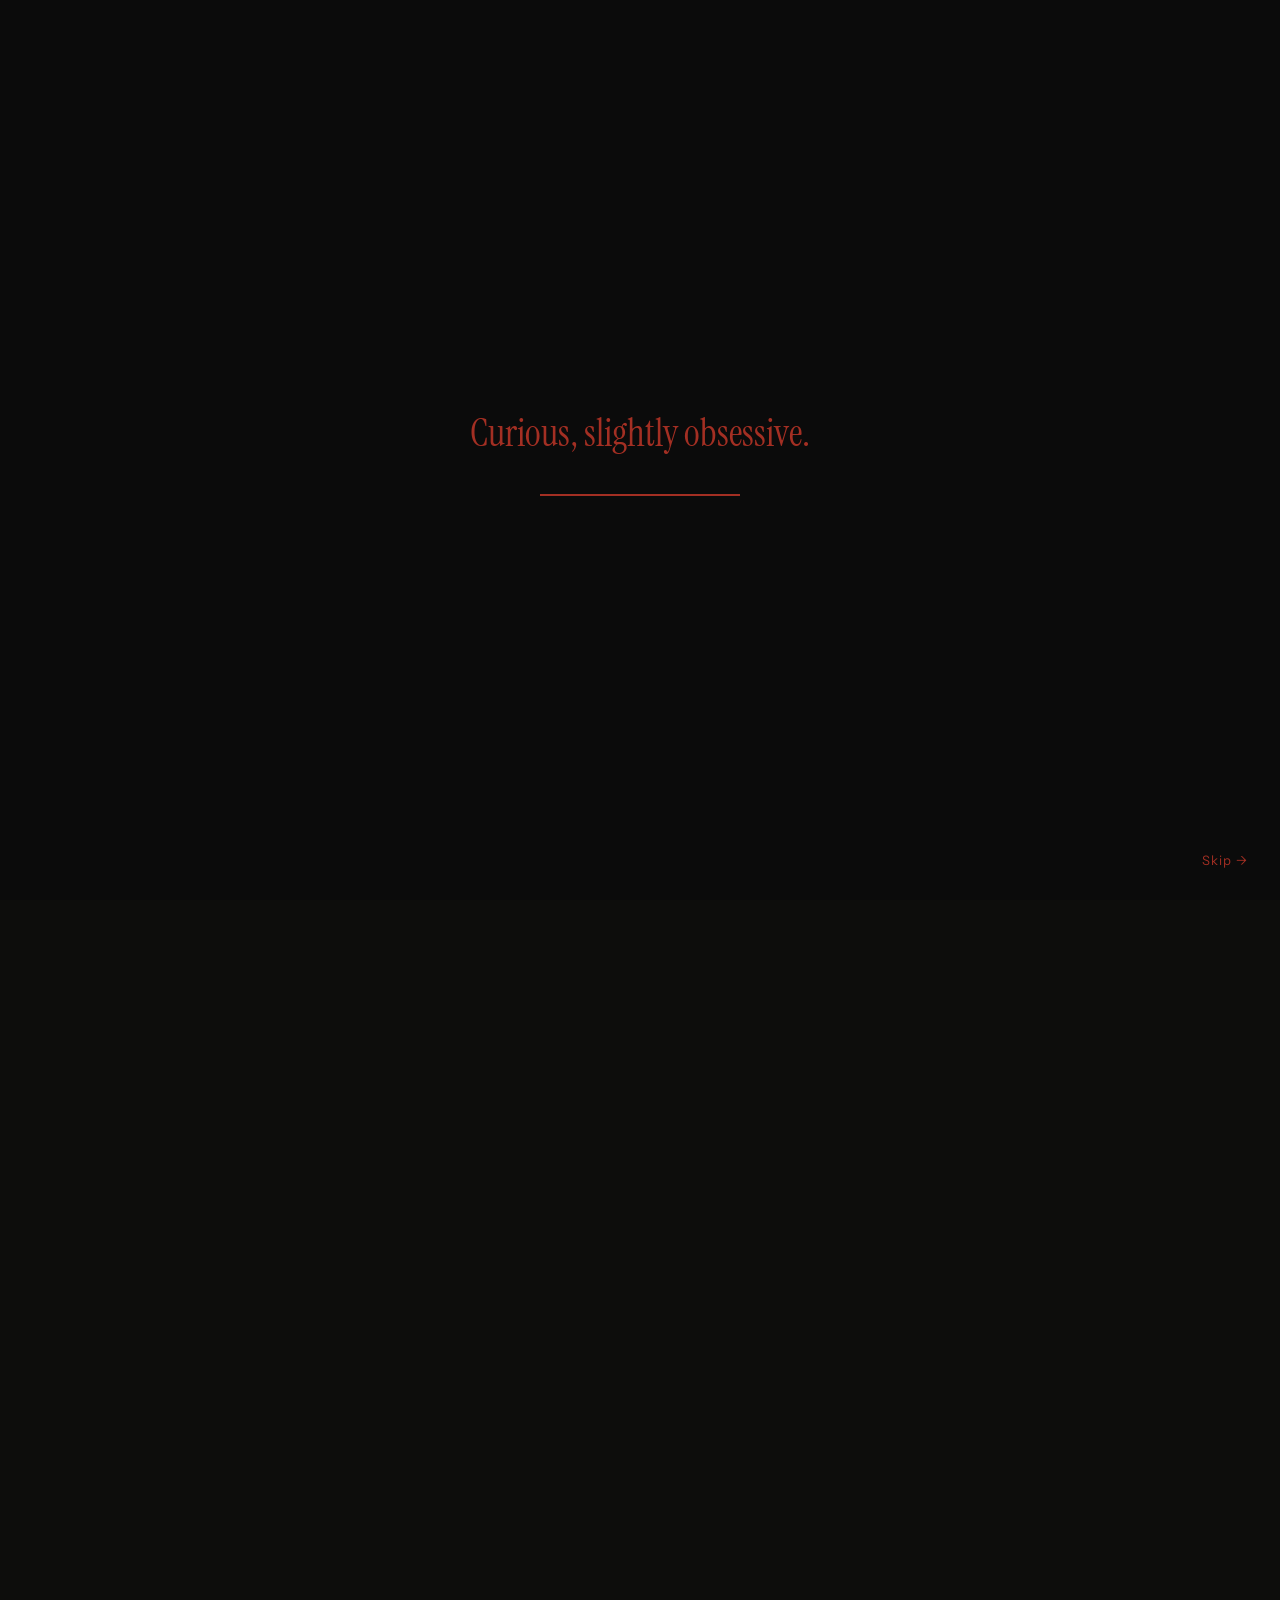
==== index.html @ f5845422 "Redesign AI Experiments list as app-store-style cards Replaces the simple text-row list with elevate" ====
<!DOCTYPE html>
<html lang="en">
<head>
<meta charset="UTF-8" />
<meta name="viewport" content="width=device-width, initial-scale=1" />
<title>Muskan Jain — Product Designer</title>
<meta name="description" content="Independent design and development practice in Bengaluru — hand-coded marketing sites and product interfaces for small, focused teams." />
<link rel="preconnect" href="https://fonts.googleapis.com" />
<link rel="preconnect" href="https://fonts.gstatic.com" crossorigin />
<link href="https://fonts.googleapis.com/css2?family=Instrument+Sans:ital,wght@0,400;0,500;0,600;0,700;1,400&family=Instrument+Serif:ital@0;1&display=swap" rel="stylesheet" />
<link rel="icon" type="image/svg+xml" href="favicon.svg" />
<link rel="stylesheet" href="styles.css" />
</head>
<body>

<!-- ============ INTRO LOADER (first visit only, see script below) ============ -->
<div class="intro-loader" id="introLoader" aria-hidden="true">
  <div class="intro-loader-stripes" id="introStripes"></div>
  <span class="intro-loader-text" role="status">
    <span class="t-think-sizer" aria-hidden="true">Curious, slightly obsessive.</span>
    <span class="t-think-text" id="introText" data-text="Curious, slightly obsessive.">Curious, slightly obsessive.</span>
  </span>
  <div class="intro-progress" aria-hidden="true"><div class="intro-progress-bar"></div></div>
  <button class="intro-skip" id="introSkip" type="button">Skip →</button>
</div>
<script>
  // Runs immediately (before the rest of the page paints) so a repeat visit
  // in the same session never flashes the loader before removing it.
  if (sessionStorage.getItem('introSeen')) {
    document.getElementById('introLoader').remove();
  } else {
    document.documentElement.classList.add('intro-lock-scroll');
  }
</script>

<div class="grain-overlay" aria-hidden="true"></div>

<a class="skip-link" href="#main">Skip to content</a>

<header class="site-header">
  <a class="mark" href="#top">Muskan Jain</a>
  <div class="header-right">
    <a class="cta" href="#footer-contact">Contact</a>
  </div>
</header>

<main id="main">

  <!-- ============ HERO ============ -->
  <section class="hero hero-gradient" id="top">
    <div class="pleat" aria-hidden="true"><canvas></canvas></div>
    <div class="wrap">
      <div class="meta-row hero-fade">Open to full-time roles</div>
      <h1><span class="line2 hero-fade">I'm Muskan Jain</span></h1>
      <p class="hero-fade">Product designer from Bengaluru. I untangle complex workflows and shape the details that make products feel right, from research and IA to polished UI.</p>
      <div class="cta-row hero-fade">
        <a class="hero-cta-primary" href="#voice">See case studies ↓</a>
        <a class="hero-cta-secondary" href="https://drive.google.com/file/d/1b-tqPKzSWMeB06n6GI_zYxItHj281vK_/view?usp=sharing" target="_blank" rel="noopener noreferrer">Resume</a>
      </div>
    </div>
  </section>

  <!-- ============ WORK (full-fold intro to the case studies) ============ -->
  <section id="voice">
    <div class="wrap">
      <div class="section-head reveal">
        <div>
          <p class="index">case studies</p>
        </div>
      </div>

      <div class="case-grid">
        <!-- Real, sourced content (from work/service-dependency-graph.html's
             own meta/impact copy). -->
        <a class="case-card reveal" href="work/service-dependency-graph">
          <div class="case-card-content">
            <p class="case-card-eyebrow">Case Study <span class="case-card-eyebrow-num">01</span></p>
            <div class="case-card-body">
              <p class="case-card-tags">B2B SaaS&nbsp;&nbsp;&middot;&nbsp;&nbsp;Developer Tooling&nbsp;&nbsp;&middot;&nbsp;&nbsp;Solo Design</p>
              <h3 class="case-card-heading">Service Dependency Graph</h3>
              <p class="case-card-field case-card-outcome">
                <span class="case-card-label">Outcome</span>
                Made 100 services readable at a glance.
              </p>
            </div>
            <span class="case-card-cta">Read case study ↗</span>
          </div>
          <div class="case-card-thumb">
            <img src="Images/work-service-dependency-graph.jpg" alt="Service Dependency Graph" loading="lazy" />
          </div>
        </a>

        <a class="case-card case-card--reverse reveal" href="https://www.figma.com/proto/rGLbNXXinLPEt9HXAm7UyF/Case-Study--Website-Redesign?page-id=543%3A2134&node-id=553-1937&viewport=-6467%2C-4051%2C0.47&t=a2ooNnDUj5eQAYbr-1&scaling=min-zoom&content-scaling=fixed&starting-point-node-id=667%3A1054" target="_blank" rel="noopener noreferrer">
          <div class="case-card-content">
            <p class="case-card-eyebrow">Case Study <span class="case-card-eyebrow-num">02</span></p>
            <div class="case-card-body">
              <p class="case-card-tags">Website&nbsp;&nbsp;&middot;&nbsp;&nbsp;UI Design&nbsp;&nbsp;&middot;&nbsp;&nbsp;Prototype</p>
              <h3 class="case-card-heading">Website Redesign</h3>
              <p class="case-card-field case-card-outcome">
                <span class="case-card-label">Outcome</span>
                +150% average time spent — users stayed longer, from 2s to 5s.
              </p>
            </div>
            <span class="case-card-cta">Read case study ↗</span>
          </div>
          <div class="case-card-thumb">
            <img src="Images/work-website-redesign.jpg" alt="Website Redesign" loading="lazy" />
          </div>
        </a>
        </div>
      </div>
    </div>
  </section>

  <!-- ============ AI EXPERIMENTS (was the case-studies grid — the Service
       Dependency Graph case study now lives as a link row in the Voice/
       "work" section above; this one stays empty until there's real AI
       experiment content to fill it with) ============ -->
  <section id="work" class="theme-sheet">
    <div class="wrap">
      <div class="section-head reveal">
        <div>
          <p class="index">AI experiments</p>
          <h2>because good ideas need room to play</h2>
        </div>
      </div>

      <div class="ai-list reveal">
        <a class="ai-card" href="https://www.youareinvited.app/demo" target="_blank" rel="noopener noreferrer">
          <div class="ai-card-media">
            <img src="Images/ai-you-are-invited.jpg" alt="You Are Invited — a personalized wedding invitation" loading="lazy" />
          </div>
          <div class="ai-card-body">
            <h3 class="ai-card-title">You Are Invited</h3>
            <p class="ai-card-tags">Wedding Invite&nbsp;&nbsp;&middot;&nbsp;&nbsp;Visual Design&nbsp;&nbsp;&middot;&nbsp;&nbsp;Illustration</p>
            <p class="ai-card-idea">What if a wedding invite felt like it was made just for you, not picked from a template?</p>
            <span class="ai-card-cta">See the invite ↗</span>
          </div>
        </a>
        <a class="ai-card" href="https://game.muskan.design/" target="_blank" rel="noopener noreferrer">
          <div class="ai-card-media">
            <img src="Images/ai-guess-the-word.jpg" alt="Guess the Word — a design-vocabulary word game" loading="lazy" />
          </div>
          <div class="ai-card-body">
            <h3 class="ai-card-title">Guess the Word</h3>
            <p class="ai-card-tags">Word Game&nbsp;&nbsp;&middot;&nbsp;&nbsp;Brain Teaser&nbsp;&nbsp;&middot;&nbsp;&nbsp;Playful UX</p>
            <p class="ai-card-idea">How well do you really know your design vocabulary?</p>
            <span class="ai-card-cta">Play the game ↗</span>
          </div>
        </a>
      </div>
    </div>
  </section>

  <!-- ============ GRAPHICS / VISUAL WORK GALLERY ============ -->
  <section id="graphics">
    <div class="wrap">
      <div class="section-head reveal">
        <div>
          <p class="index">visual</p>
          <h2>work outside the web.</h2>
        </div>
      </div>

      <!-- Rendered from the takesItems array in the script below. The rail
           auto-advances through every piece; the main frame and caption
           below it stay in sync with whichever one is current. Click the
           main frame or any rail thumbnail to open the fullscreen viewer. -->
      <div class="visual-showcase reveal">
        <div class="visual-main-col">
          <button class="visual-main" id="visualMain" type="button" aria-label="Open fullscreen">
            <img class="visual-main-img" id="visualMainImg" src="" alt="" />
            <span class="visual-fullscreen-icon" aria-hidden="true">
              <svg width="16" height="16" viewBox="0 0 24 24" fill="none" xmlns="http://www.w3.org/2000/svg">
                <path d="M9 3H5a2 2 0 0 0-2 2v4M15 3h4a2 2 0 0 1 2 2v4M21 15v4a2 2 0 0 1-2 2h-4M3 15v4a2 2 0 0 0 2 2h4" stroke="currentColor" stroke-width="1.8" stroke-linecap="round" stroke-linejoin="round" />
              </svg>
            </span>
          </button>
          <div class="visual-caption">
            <span class="visual-caption-title" id="visualCaptionTitle"></span>
            <span class="visual-caption-tag" id="visualCaptionTag"></span>
          </div>
        </div>
        <div class="visual-rail" id="visualRail">
          <div class="visual-rail-track" id="visualRailTrack"></div>
        </div>
      </div>
    </div>
  </section>

  <!-- ============ TESTIMONIALS ============
       One black card at a time, full width of the page's content grid —
       quote + byline on the left (quote icon top-left), accent-outlined
       illustration on the right. Navigated manually via the dots/arrows
       below the frame (see script below). ============ -->
  <section id="testimonials">
    <div class="wrap">
      <div class="section-head reveal">
        <div>
          <p class="index">words</p>
          <h2>from people i've worked with.</h2>
        </div>
      </div>

      <div class="testimonial-carousel reveal">
        <div class="testimonial-slide is-active">
          <div class="testimonial-slide-text">
            <span class="testimonial-quote-icon" aria-hidden="true">&ldquo;</span>
            <p class="testimonial-quote">Muskan is a highly talented and hardworking individual. During the time we worked together in the past, I watched her grow tremendously over the years, both in her design knowledge and her problem-solving abilities.</p>
            <p class="testimonial-quote">She has a strong eye for visual design and approaches every project with thoughtfulness and attention to detail. What stands out most to me is her genuine passion for design and her commitment to pursuing the work she truly loves. She brings curiosity, dedication, and a real sense of ownership to everything she takes on.</p>
            <p class="testimonial-byline"><strong>Pulkit Garg</strong> — Independent Product &amp; Brand Designer</p>
          </div>
          <div class="testimonial-slide-media">
            <span class="testimonial-photo" style="--photo: url('Images/PG.png');" aria-hidden="true"></span>
          </div>
        </div>

        <div class="testimonial-slide">
          <div class="testimonial-slide-text">
            <span class="testimonial-quote-icon" aria-hidden="true">&ldquo;</span>
            <p class="testimonial-quote">Muskan is an exceptional UX/UI Designer who researches deeply and turns complex problems into clear, thoughtful design solutions. I managed her on multiple product initiatives and saw her approach discovery, IA, and high-fidelity design with ownership and attention to detail. She works quickly without compromising quality or clarity and is open to feedback.</p>
            <p class="testimonial-quote">She is a strong collaborator who communicates clearly, considers edge cases, and works closely with product and engineering to deliver thoughtful, reliable solutions.</p>
            <p class="testimonial-byline"><strong>Rishik Jha</strong> — Senior UX Designer, Happiest Minds</p>
          </div>
          <div class="testimonial-slide-media">
            <span class="testimonial-photo" style="--photo: url('Images/RJ 1.png');" aria-hidden="true"></span>
          </div>
        </div>

        <div class="testimonial-slide">
          <div class="testimonial-slide-text">
            <span class="testimonial-quote-icon" aria-hidden="true">&ldquo;</span>
            <p class="testimonial-quote">It was a pleasure working with her as part of the PyCon India 2025 Design Work Group. Her commitment and perseverance were truly commendable, and she consistently brought thoughtful ideas and strong attention to detail to her design work.</p>
            <p class="testimonial-quote">She had a meaningful impact on the overall visual experience of the event, and her ownership and dedication helped elevate the quality of the team's work. She was a dependable and valuable contributor throughout the project.</p>
            <p class="testimonial-byline"><strong>Shabnam S</strong> — SDE II, Reflektive</p>
          </div>
          <div class="testimonial-slide-media">
            <span class="testimonial-photo" style="--photo: url('Images/SK.png');" aria-hidden="true"></span>
          </div>
        </div>
      </div>

      <div class="testimonial-controls reveal">
        <button class="testimonial-arrow" type="button" data-dir="-1" aria-label="Previous testimonial">
          <svg width="18" height="18" viewBox="0 0 24 24" fill="none" xmlns="http://www.w3.org/2000/svg">
            <path d="M15 6l-6 6 6 6" stroke="currentColor" stroke-width="1.8" stroke-linecap="round" stroke-linejoin="round" />
          </svg>
        </button>
        <button class="testimonial-arrow" type="button" data-dir="1" aria-label="Next testimonial">
          <svg width="18" height="18" viewBox="0 0 24 24" fill="none" xmlns="http://www.w3.org/2000/svg">
            <path d="M9 6l6 6-6 6" stroke="currentColor" stroke-width="1.8" stroke-linecap="round" stroke-linejoin="round" />
          </svg>
        </button>
      </div>
    </div>
  </section>

  <!-- ============ PROCESS (hidden for now — not needed yet, content kept below) ============
  <section id="process">
    <div class="wrap">
      <div class="section-head reveal">
        <div>
          <p class="index">process</p>
          <h2>how a project runs.</h2>
        </div>
      </div>

      <div class="process-list reveal">
        <div class="process-step">
          <span class="step-num">01</span>
          <div>
            <h3>Brief</h3>
            <p>You tell me what the site has to do and who it's for. If the brief is thin, I'll make a call and tell you what I decided.</p>
          </div>
        </div>
        <div class="process-step">
          <span class="step-num">02</span>
          <div>
            <h3>Direction</h3>
            <p>I build two or three real homepages, not mockups, drawn from your world rather than a style menu.</p>
          </div>
        </div>
        <div class="process-step">
          <span class="step-num">03</span>
          <div>
            <h3>Build</h3>
            <p>I take the one you pick and build out every page by hand, tested at desktop and phone width.</p>
          </div>
        </div>
        <div class="process-step">
          <span class="step-num">04</span>
          <div>
            <h3>Ship</h3>
            <p>It goes live with a real favicon, link preview and analytics, then I run one more pass to catch what the first screen missed.</p>
          </div>
        </div>
      </div>
    </div>
  </section>
  ============ END PROCESS ============ -->

</main>

<!-- ============ GRAPHICS LIGHTBOX (fullscreen viewer for the takes grid) ============ -->
<div class="lightbox" id="lightbox" aria-hidden="true">
  <div class="lightbox-frame">
    <img class="lightbox-img" id="lightboxImg" src="" alt="" />
  </div>
  <div class="lightbox-info">
    <span class="lightbox-title" id="lightboxTitle"></span>
    <span class="lightbox-tag" id="lightboxTag"></span>
  </div>
  <div class="lightbox-controls">
    <span class="lightbox-count" id="lightboxCount"></span>
    <button class="lightbox-btn" id="lightboxPrev" type="button" aria-label="Previous piece">←</button>
    <button class="lightbox-btn" id="lightboxNext" type="button" aria-label="Next piece">→</button>
    <button class="lightbox-close" id="lightboxClose" type="button">Close</button>
  </div>
</div>

<!-- ============ FOOTER (carries contact + quick links) ============ -->
<footer class="site-footer" id="footer-contact">
  <div class="footer-main theme-sheet">
    <div class="wrap">
      <div class="footer-top">
        <!-- Top (widest) button bottom-aligns with the heading; the rest
             stack below it, widest-to-narrowest: LinkedIn, then Resume. -->
        <div class="footer-top-row">
          <p class="footer-heading">let's work together</p>
          <a class="footer-pill footer-pill-email" href="mailto:uxdesigner.muskan@gmail.com">
            <span class="footer-pill-email-label">uxdesigner.muskan@gmail.com</span>
            <span class="footer-pill-arrow" aria-hidden="true">
              <svg width="16" height="16" viewBox="0 0 24 24" fill="none" xmlns="http://www.w3.org/2000/svg">
                <path d="M7 17L17 7M17 7H9M17 7V15" stroke="currentColor" stroke-width="1.8" stroke-linecap="round" stroke-linejoin="round" />
              </svg>
            </span>
          </a>
        </div>
        <div class="footer-pills-rest">
          <a class="footer-pill" href="https://www.linkedin.com/in/muskanjain200/" target="_blank" rel="noopener noreferrer">
            <span>LinkedIn</span>
            <span class="footer-pill-arrow" aria-hidden="true">
              <svg width="16" height="16" viewBox="0 0 24 24" fill="none" xmlns="http://www.w3.org/2000/svg">
                <path d="M7 17L17 7M17 7H9M17 7V15" stroke="currentColor" stroke-width="1.8" stroke-linecap="round" stroke-linejoin="round" />
              </svg>
            </span>
          </a>
          <a class="footer-pill" href="https://drive.google.com/file/d/1b-tqPKzSWMeB06n6GI_zYxItHj281vK_/view?usp=sharing" target="_blank" rel="noopener noreferrer">
            <span>Resume</span>
            <span class="footer-pill-arrow" aria-hidden="true">
              <svg width="16" height="16" viewBox="0 0 24 24" fill="none" xmlns="http://www.w3.org/2000/svg">
                <path d="M7 17L17 7M17 7H9M17 7V15" stroke="currentColor" stroke-width="1.8" stroke-linecap="round" stroke-linejoin="round" />
              </svg>
            </span>
          </a>
        </div>
      </div>
    </div>

    <div class="footer-bottom">
      <span>© 2026 Muskan Jain</span>
      <nav class="footer-links" aria-label="Section quick links">
        <a href="#voice">Case Studies</a>
        <a href="#work">AI Experiment</a>
        <a href="#graphics">Visual Work</a>
        <a href="#testimonials">Testimonials</a>
      </nav>
    </div>
  </div>
</footer>

<script>
  // ---------- Intro loader ----------
  (function () {
    const loader = document.getElementById('introLoader');
    if (!loader) return; // already removed by the early inline script (repeat visit)

    sessionStorage.setItem('introSeen', '1');

    const stripesHost = document.getElementById('introStripes');
    const STRIPE_COUNT = 28;
    const STRIPE_STAGGER_MS = 22;
    const STRIPE_DURATION_MS = 500;
    for (let i = 0; i < STRIPE_COUNT; i++) {
      const s = document.createElement('div');
      s.className = 'intro-stripe';
      s.style.transitionDelay = (i * STRIPE_STAGGER_MS) + 'ms';
      stripesHost.appendChild(s);
    }

    const reduce = window.matchMedia('(prefers-reduced-motion: reduce)').matches;
    let revealed = false;

    // A short synthesized tick (no audio asset needed), played right as
    // a line finishes disappearing.
    let audioCtx;
    function playTick() {
      try {
        audioCtx = audioCtx || new (window.AudioContext || window.webkitAudioContext)();
        const osc = audioCtx.createOscillator();
        const gain = audioCtx.createGain();
        osc.type = 'square';
        osc.frequency.value = 1800;
        gain.gain.setValueAtTime(0.08, audioCtx.currentTime);
        gain.gain.exponentialRampToValueAtTime(0.001, audioCtx.currentTime + 0.05);
        osc.connect(gain).connect(audioCtx.destination);
        osc.start();
        osc.stop(audioCtx.currentTime + 0.05);
      } catch (e) { /* Web Audio unsupported/blocked — fail silently */ }
    }

    // ---- Thinking-state text swap (see t-think CSS) ----
    // "Overthinker" carries its aside as an `aside`/`asideDelay` pair on
    // the same state, rather than as a separate state — the word itself
    // stays put and only the aside fades in, instead of the whole line
    // exiting and a new, longer one sliding back in to replace it.
    const textEl = document.getElementById('introText');
    const progressEl = document.querySelector('.intro-progress');
    const skipEl = document.getElementById('introSkip');
    const SWAP_MS = 150, GAP_MS = 50; // must match --think-swap / --think-gap
    const states = reduce
      ? [
          { text: 'Curious, slightly obsessive.', hold: 1750 },
          { text: 'Overthinker', hold: 1750, aside: '(in a good way).', asideDelay: 300 }
        ]
      : [
          { text: 'Curious, slightly obsessive.', hold: 3500 },
          { text: 'Overthinker', hold: 3500, aside: '(in a good way).', asideDelay: 500 }
        ];

    function swapTo(state) {
      textEl.classList.add('is-exit');
      setTimeout(() => {
        textEl.textContent = state.text;
        // The aside span is created now (not when it reveals) so its
        // reserved layout width is already accounted for in the centered
        // box from the start — appending it later would shift "Overthinker"
        // sideways the instant it's inserted, space-occupying even at
        // opacity:0.
        if (state.aside) {
          const span = document.createElement('span');
          span.className = 'intro-aside';
          span.textContent = ' ' + state.aside;
          textEl.appendChild(span);
        }
        textEl.setAttribute('data-text', state.text);
        textEl.classList.remove('is-exit');
        // no-shimmer freezes the shimmer pseudo so dropping it restarts the
        // animation fresh — otherwise it keeps running as one continuous
        // loop from page load, and a short line can land in a phase where
        // the highlight never sweeps over it at all.
        textEl.classList.add('is-enter-start', 'no-shimmer');
        textEl.offsetWidth; // force reflow so the snapped start position + shimmer freeze both commit
        setTimeout(() => textEl.classList.remove('is-enter-start'), 0);
        if (state.aside) {
          // Hold the shimmer off until the aside actually fades in, then
          // widen data-text to the full phrase and restart the sweep over
          // it — syncing the two means the shimmer never ghosts the aside's
          // glyphs early, and the final line gets one sweep across the
          // whole phrase instead of stopping at the lead word.
          setTimeout(() => {
            const span = textEl.querySelector('.intro-aside');
            if (span) span.classList.add('is-visible');
            textEl.setAttribute('data-text', state.text + ' ' + state.aside);
            textEl.offsetWidth; // force reflow so the shimmer restart commits
            textEl.classList.remove('no-shimmer');
          }, state.asideDelay);
        } else {
          setTimeout(() => textEl.classList.remove('no-shimmer'), 0);
        }
      }, SWAP_MS + GAP_MS);
    }

    const timers = [];
    let t = 0;
    states.forEach((state, i) => {
      if (i > 0) timers.push(setTimeout(() => swapTo(state), t));
      t += state.hold;
      timers.push(setTimeout(playTick, t)); // tick after every line disappears
    });
    const totalMs = t;

    function finish() {
      document.documentElement.classList.remove('intro-lock-scroll');
      loader.remove();
    }

    function reveal() {
      if (revealed) return;
      revealed = true;
      timers.forEach(clearTimeout);
      skipEl.classList.add('is-exit'); // otherwise it lingers over the revealed hero until it pops away on removal
      if (reduce) {
        loader.classList.add('is-fading-out');
        setTimeout(finish, 520);
      } else {
        // Let the final line finish disappearing before the curtains pull up.
        // (Skip can land mid-swap, so clear any pending enter state first.)
        textEl.classList.remove('is-enter-start');
        textEl.classList.add('is-exit');
        progressEl.classList.add('is-exit'); // otherwise it just floats over the hero as the stripes lift
        setTimeout(() => {
          loader.classList.add('is-revealing'); // drop the flash-guard background so the lifting stripes actually uncover the hero
          stripesHost.classList.add('is-lifted');
          setTimeout(finish, (STRIPE_COUNT - 1) * STRIPE_STAGGER_MS + STRIPE_DURATION_MS + 30);
        }, SWAP_MS);
      }
    }

    skipEl.addEventListener('click', reveal);
    setTimeout(reveal, totalMs);
  })();

  // ---------- Scroll-reveal ----------
  const observer = new IntersectionObserver((entries) => {
    entries.forEach((entry) => {
      if (entry.isIntersecting) {
        entry.target.classList.add('is-visible');
        observer.unobserve(entry.target);
      }
    });
  }, { threshold: 0.15 });
  document.querySelectorAll('.reveal').forEach((el) => observer.observe(el));

  // ---------- Header contrast over light sections ----------
  // The header has no background of its own, so its text needs to darken
  // whenever a .theme-sheet (light) section is scrolled in behind it.
  (function () {
    const header = document.querySelector('.site-header');
    const lightSections = document.querySelectorAll('.theme-sheet');
    if (!header || !lightSections.length) return;
    function updateHeaderTheme() {
      const h = header.offsetHeight;
      let onLight = false;
      lightSections.forEach((sec) => {
        const r = sec.getBoundingClientRect();
        if (r.top <= h && r.bottom >= 0) onLight = true;
      });
      header.classList.toggle('on-light', onLight);
      header.classList.toggle('is-scrolled', window.scrollY > 10);
    }
    updateHeaderTheme();
    window.addEventListener('scroll', updateHeaderTheme, { passive: true });
    window.addEventListener('resize', updateHeaderTheme);
  })();

  // ---------- Hero vertical centering reference ----------
  // #top .wrap centers using the fixed header's actual bottom edge as the
  // top reference (not the raw viewport top), so the gap from the header
  // down to the content matches the gap from the content down to the
  // viewport's bottom edge. Measured in JS since header height can shift
  // slightly (font loading, responsive padding) rather than assumed.
  (function () {
    const header = document.querySelector('.site-header');
    if (!header) return;
    function setHeaderHeight() {
      document.documentElement.style.setProperty('--header-h', header.offsetHeight + 'px');
    }
    setHeaderHeight();
    window.addEventListener('resize', setHeaderHeight);
    if (document.fonts && document.fonts.ready) document.fonts.ready.then(setHeaderHeight);
  })();

  // ---------- Testimonials: single-slide carousel, manual navigation only ----------
  (function () {
    const carousel = document.querySelector('.testimonial-carousel');
    const slides = document.querySelectorAll('.testimonial-slide');
    if (!carousel || !slides.length) return;

    // Slides are stacked with position:absolute so they can cross-fade, which
    // means the container's height can't come from content directly — quotes
    // vary a lot in length, so measure each slide's natural height and size
    // the carousel to the tallest one instead of guessing a fixed value.
    function sizeCarousel() {
      let max = 0;
      slides.forEach((s) => {
        s.style.position = 'relative';
        s.style.opacity = '0';
        max = Math.max(max, s.scrollHeight);
        s.style.position = '';
        s.style.opacity = '';
      });
      carousel.style.minHeight = (max + 12) + 'px'; // small buffer for font-metric rounding across browsers
    }
    sizeCarousel();
    window.addEventListener('resize', sizeCarousel);
    // Re-measure once the Instrument Serif/Sans webfonts finish loading — if
    // sizeCarousel() ran before they swapped in, it measured fallback-font
    // metrics, and the real fonts can reflow the quote taller and overflow
    // the box it already fixed a height on.
    if (document.fonts && document.fonts.ready) {
      document.fonts.ready.then(sizeCarousel);
    }

    if (slides.length < 2) return;

    const arrows = document.querySelectorAll('.testimonial-arrow');
    let current = 0;
    let animating = false;

    // Every slide but the active one starts parked off to the right — only
    // its position right before a transition (set in goTo, per direction)
    // actually matters, since it's invisible behind the carousel's
    // overflow:hidden until then.
    slides.forEach((s, i) => { s.style.transform = i === current ? 'translateX(0)' : 'translateX(100%)'; });

    // Push transition: the incoming slide enters from the side it's coming
    // from (right for "next", left for "prev") while the outgoing slide
    // exits the opposite side, instead of cross-fading in place.
    function goTo(index, dir) {
      if (animating || index === current) return;
      animating = true;
      const oldSlide = slides[current];
      const newSlide = slides[index];

      newSlide.style.transition = 'none';
      newSlide.style.transform = `translateX(${dir * 100}%)`;
      newSlide.offsetWidth; // force reflow so the jump above isn't animated
      newSlide.style.transition = '';

      requestAnimationFrame(() => {
        oldSlide.style.transform = `translateX(${-dir * 100}%)`;
        newSlide.style.transform = 'translateX(0)';
      });

      oldSlide.classList.remove('is-active');
      newSlide.classList.add('is-active');
      current = index;
      setTimeout(() => { animating = false; }, 900);
    }

    arrows.forEach((arrow) => {
      const dir = Number(arrow.dataset.dir);
      arrow.addEventListener('click', () => goTo((current + dir + slides.length) % slides.length, dir));
    });
  })();

  // ---------- Graphics: main frame + auto-advancing rail + fullscreen viewer ----------
  (function () {
    const takesItems = [
      { title: 'Watch Me Grow', tag: 'Poster, Day 10 · Build 2.0', file: 'graphics/B1.webp' },
      { title: 'Deconstructed Martini Glass', tag: 'Typography Poster', file: 'graphics/B2.webp' },
      { title: 'Pocket GT Effects Processor', tag: 'Product UI Concept', file: 'graphics/B3.webp' },
      { title: 'Design Is Thinking Made Visual.', tag: 'Conceptual Typography Poster', file: 'graphics/B4.webp' },
      { title: 'DesignOps', tag: 'Landing page concept, UI/UX', file: 'graphics/B5.webp' },
      { title: 'VHS Rewind', tag: 'Retro poster concept', file: 'graphics/B6.webp' },
      { title: 'Volunteer Badge', tag: 'PyCon India 2025, Bengaluru', file: 'graphics/C1.webp' },
      { title: 'Meal Coupons', tag: 'PyCon India 2025, Bengaluru', file: 'graphics/C2.webp' },
      { title: 'Event Backdrop', tag: 'PyCon India 2025, Bengaluru', file: 'graphics/C3.webp' }
    ];

    const mainBtn = document.getElementById('visualMain');
    const mainImg = document.getElementById('visualMainImg');
    const captionTitle = document.getElementById('visualCaptionTitle');
    const captionTag = document.getElementById('visualCaptionTag');
    const rail = document.getElementById('visualRail');
    const track = document.getElementById('visualRailTrack');
    if (!mainBtn || !mainImg || !rail || !track) return;

    const VISIBLE = 4; // thumbnails visible in the rail at once
    const ADVANCE_MS = 2800;
    const STEP_MS = 650; // must match the transition duration below
    const reduceMotion = window.matchMedia('(prefers-reduced-motion: reduce)').matches;

    // Rendered twice back-to-back so advancing past the end can keep
    // scrolling in the same direction — once the track has moved exactly
    // one full set, it snaps back to 0 with no transition, landing on an
    // identical-looking frame so the loop reads as seamless.
    const renderList = takesItems.concat(takesItems);
    track.innerHTML = renderList.map((item, i) => `
      <button class="visual-rail-item" type="button" data-index="${i % takesItems.length}" aria-label="Show ${item.title} — ${item.tag}">
        <img src="${item.file}" alt="" loading="lazy" />
      </button>
    `).join('');
    const railEls = [...track.children];

    let step = 0; // how many thumbnail-heights the track has advanced
    let itemH = 0;

    function layout() {
      const gap = parseFloat(getComputedStyle(track).rowGap) || 0;
      itemH = (rail.clientHeight - gap * (VISIBLE - 1)) / VISIBLE;
      railEls.forEach((el) => { el.style.height = itemH + 'px'; });
      track.style.transition = 'none';
      track.style.transform = `translateY(-${step * (itemH + gap)}px)`;
    }

    function setActive(index) {
      railEls.forEach((el) => el.classList.toggle('is-active', Number(el.dataset.index) === index));
      const item = takesItems[index];
      mainImg.classList.remove('is-visible');
      mainImg.src = item.file;
      mainImg.alt = `${item.title} — ${item.tag}`;
      requestAnimationFrame(() => mainImg.classList.add('is-visible'));
      captionTitle.textContent = item.title;
      captionTag.textContent = item.tag;
    }

    function goTo(nextStep) {
      step = nextStep;
      const gap = parseFloat(getComputedStyle(track).rowGap) || 0;
      track.style.transition = reduceMotion ? 'none' : `transform ${STEP_MS}ms cubic-bezier(.65,0,.35,1)`;
      track.style.transform = `translateY(-${step * (itemH + gap)}px)`;
      setActive(step % takesItems.length);
      if (step >= takesItems.length) {
        setTimeout(() => {
          step -= takesItems.length;
          track.style.transition = 'none';
          track.style.transform = `translateY(-${step * (itemH + gap)}px)`;
        }, STEP_MS);
      }
    }

    let timer = null;
    function startAuto() {
      if (reduceMotion) return;
      stopAuto();
      timer = setInterval(() => goTo(step + 1), ADVANCE_MS);
    }
    function stopAuto() { if (timer) { clearInterval(timer); timer = null; } }

    window.addEventListener('resize', layout);
    layout();
    setActive(0);
    startAuto();
    rail.addEventListener('mouseenter', stopAuto);
    rail.addEventListener('mouseleave', startAuto);

    // ---- fullscreen viewer ----
    const lightbox = document.getElementById('lightbox');
    const lbImg = document.getElementById('lightboxImg');
    const lbTitle = document.getElementById('lightboxTitle');
    const lbTag = document.getElementById('lightboxTag');
    const lbCount = document.getElementById('lightboxCount');
    if (!lightbox || !lbImg) return;

    let current = 0;
    let lastFocused = null;

    function render(index) {
      current = (index + takesItems.length) % takesItems.length;
      const item = takesItems[current];
      lbImg.src = item.file;
      lbImg.alt = `${item.title} — ${item.tag}`;
      lbTitle.textContent = item.title;
      lbTag.textContent = item.tag;
      lbCount.textContent = `${current + 1} / ${takesItems.length}`;
    }

    function openLightbox(index) {
      lastFocused = document.activeElement;
      render(index);
      lightbox.classList.add('is-open');
      lightbox.setAttribute('aria-hidden', 'false');
      document.body.style.overflow = 'hidden';
      document.getElementById('lightboxClose').focus();
    }

    function closeLightbox() {
      lightbox.classList.remove('is-open');
      lightbox.setAttribute('aria-hidden', 'true');
      document.body.style.overflow = '';
      if (lastFocused) lastFocused.focus();
    }

    mainBtn.addEventListener('click', () => openLightbox(step % takesItems.length));
    railEls.forEach((el) => {
      el.addEventListener('click', () => openLightbox(Number(el.dataset.index)));
    });
    document.getElementById('lightboxPrev').addEventListener('click', () => render(current - 1));
    document.getElementById('lightboxNext').addEventListener('click', () => render(current + 1));
    document.getElementById('lightboxClose').addEventListener('click', closeLightbox);
    lightbox.addEventListener('click', (e) => { if (e.target === lightbox) closeLightbox(); });
    document.addEventListener('keydown', (e) => {
      if (!lightbox.classList.contains('is-open')) return;
      if (e.key === 'Escape') closeLightbox();
      if (e.key === 'ArrowLeft') render(current - 1);
      if (e.key === 'ArrowRight') render(current + 1);
    });
  })();

  // ---------- Motion: canvas signatures ----------
  const reduceMotion = window.matchMedia('(prefers-reduced-motion: reduce)').matches;

  // ---------- Hero load-in animation ----------
  // Restrained fade + slide-up, staggered per line; disabled entirely under reduced motion.
  if (!reduceMotion) {
    document.querySelectorAll('#top .hero-fade').forEach((el, i) => {
      setTimeout(() => el.classList.add('is-visible'), i * 130);
    });
  } else {
    document.querySelectorAll('#top .hero-fade').forEach((el) => el.classList.add('is-visible'));
  }

  // ---------- Hero background: pleated reveal ----------
  // Vertical "pleats" in the accent color, laid over a violet/black base
  // gradient. Pleats nearest the cursor lift and slide aside (touch/no-
  // pointer: scroll drives a travelling reveal band instead) — cloth
  // pulled back, not a fade. Fully static under prefers-reduced-motion.
  // (This used to also uncover a hidden wordmark underneath the pleats;
  // the wordmark is no longer painted now that the hero's own heading
  // carries the name, but the sizing math it drove is kept as-is below
  // so the pleat proportions/animation are unchanged.)
  (function () {
    const band = document.querySelector('#top .pleat');
    if (!band) return;
    const cv = band.querySelector('canvas');
    if (!cv || !cv.getContext) return;
    const ctx = cv.getContext('2d');
    // Pointer listeners go on the whole hero, not just .pleat: .pleat is an
    // absolutely-positioned background layer sitting *behind* .wrap (the
    // text), so hovering the headline/paragraph — most of the hero's visual
    // area — would otherwise never reach a listener on .pleat itself (mouse
    // events bubble up the tree, not sideways between siblings).
    const eventHost = document.getElementById('top') || band;

    const reduce = window.matchMedia('(prefers-reduced-motion: reduce)').matches;
    const fine = window.matchMedia('(hover: hover)').matches;
    const WORDMARK = 'design portfolio'; // no longer painted — kept only as the metric string that sizes the pleats (see build())
    const WORDMARK_SIZE = 48; // fixed px size — only shrinks further on very narrow screens

    let N = 34;
    let W = 0, H = 0, dpr = 1, narrow = false;
    const mark = document.createElement('canvas');
    let MW = 0, MH = 0;
    let bx = [], bw = [], lift = null;
    let open = 0, scroll = 0, phase = 0, cursorX = -1;
    let visible = false, running = false, raf = 0;
    let baseGradient = null;

    // Base layer behind the pleats — rebuilt only on resize (createLinearGradient
    // is cheap but pointless to redo every animation frame since W/H are static
    // between builds).
    const GRADIENT_STOPS = [
      [0.00, '#53438B'], [0.17, '#0D0D0C'], [0.33, '#392B60'], [0.50, '#0D0D0C'],
      [0.67, '#231437'], [0.83, '#0D0D0C'], [1.00, '#0D0D0C']
    ];

    function build() {
      dpr = Math.min(window.devicePixelRatio || 1, 2);
      const w = band.clientWidth, h = band.clientHeight;
      if (!w || !h) return;
      W = w; H = h;
      narrow = W <= 820;
      N = Math.max(8, Math.min(40, Math.round(W / 42)));
      cv.width = Math.round(W * dpr); cv.height = Math.round(H * dpr);
      cv.style.width = W + 'px'; cv.style.height = H + 'px';
      ctx.setTransform(dpr, 0, 0, dpr, 0, 0);
      lift = new Float32Array(N);

      baseGradient = ctx.createLinearGradient(0, 0, 0, H);
      GRADIENT_STOPS.forEach(([pos, color]) => baseGradient.addColorStop(pos, color));

      bx = []; bw = [];
      const raw = []; let sum = 0, i;
      for (i = 0; i < N; i++) {
        const v = 0.68 + 0.62 * Math.abs(Math.sin(i * 1.73 + 0.4));
        raw.push(v); sum += v;
      }
      let x = 0;
      for (i = 0; i < N; i++) {
        const wPleat = raw[i] / sum * W;
        bx.push(x); bw.push(wPleat); x += wPleat;
      }

      // Fixed size across all screens; only shrinks further if the phrase
      // would clip a very narrow viewport at full spread.
      let size = WORDMARK_SIZE;
      let m = mark.getContext('2d');
      m.font = '600 ' + size + 'px "Instrument Sans", system-ui, sans-serif';
      const maxTextWidth = narrow ? W * 0.90 : W * 0.94;
      const rawWidth = m.measureText(WORDMARK).width;
      if (rawWidth > maxTextWidth) {
        size *= maxTextWidth / rawWidth;
        m.font = '600 ' + size + 'px "Instrument Sans", system-ui, sans-serif';
      }
      // The wordmark itself is no longer painted (the hero's own heading
      // now carries the name — see WORDMARK comment above), but MW/MH stay
      // sized from its metrics so the pleat spacing/proportions below are
      // unchanged and the mark-less draw() below still has a non-zero MW
      // to work with.
      MW = Math.ceil(m.measureText(WORDMARK).width) + 8;
      MH = Math.ceil(size * 1.24);
      mark.width = Math.round(MW * dpr); mark.height = Math.round(MH * dpr);
    }

    function draw() {
      ctx.fillStyle = baseGradient || '#0D0D0C';
      ctx.fillRect(0, 0, W, H);
      if (!MW) return;

      const spread = 0.40 + 0.60 * open;
      const sw = MW / N, dw = sw * spread, totalW = dw * N;
      const x0 = narrow ? (W - totalW) / 2 : W * 0.985 - totalW;
      // Lowered vs. the 0.60 reference value: our stacked hero copy (eyebrow +
      // two-line headline + paragraph + meta row) runs taller than the source
      // site's, so the reveal needs to sit further down to stay clear of it.
      const y0 = narrow ? H * 0.90 - MH / 2 : H * 0.82 - MH / 2;
      let i;

      for (i = 0; i < N; i++) {
        const dx = x0 + i * dw;
        ctx.save();
        ctx.beginPath(); ctx.rect(dx, 0, Math.ceil(dw) + 1, H); ctx.clip();
        ctx.drawImage(mark, Math.round(i * sw * dpr), 0,
          Math.round(sw * dpr), mark.height, dx, y0, dw + 1, MH);
        ctx.restore();
      }

      for (i = 0; i < N; i++) {
        const facing = 0.5 + 0.5 * Math.sin(i * 0.8 + phase);
        const l = lift[i];
        const a = 0.97 - 0.92 * l;
        if (a <= 0.012) continue;
        const slide = l * bw[i] * 0.62;
        const px = bx[i] + slide, pwid = bw[i] - slide + 1;
        if (pwid <= 0) continue;
        const s1 = 0.50 + 0.58 * facing, s2 = s1 * 1.16, s3 = s1 * 0.86;
        const g = ctx.createLinearGradient(px, 0, px + pwid, 0);
        g.addColorStop(0, 'rgba(' + (196 * s1 | 0) + ',' + (62 * s1 | 0) + ',' + (38 * s1 | 0) + ',' + a.toFixed(3) + ')');
        g.addColorStop(0.62, 'rgba(' + (196 * s2 | 0) + ',' + (62 * s2 | 0) + ',' + (38 * s2 | 0) + ',' + a.toFixed(3) + ')');
        g.addColorStop(1, 'rgba(' + (196 * s3 | 0) + ',' + (62 * s3 | 0) + ',' + (38 * s3 | 0) + ',' + a.toFixed(3) + ')');
        ctx.fillStyle = g;
        ctx.fillRect(px, 0, pwid, H);
        ctx.fillStyle = 'rgba(13,13,12,' + (0.26 * (1 - l)).toFixed(3) + ')';
        ctx.fillRect(px, 0, 1, H);
      }
    }

    function loop() {
      if (!visible || !lift) { running = false; return; }
      open += (scroll - open) * 0.07;
      phase += 0.005 + 0.010 * open;

      const sweepX = fine ? cursorX : (scroll * 1.25 - 0.12);
      const base = fine ? scroll * 0.34 : 0;

      for (let i = 0; i < N; i++) {
        const c = (bx[i] + bw[i] / 2) / W;
        let want = base;
        if (sweepX >= 0) {
          const d = Math.abs(c - sweepX);
          want = Math.min(1, want + Math.max(0, 0.98 - d * (fine ? 4.6 : 3.1)));
        }
        lift[i] += (want - lift[i]) * (want > lift[i] ? 0.16 : 0.045);
      }
      draw();
      raf = requestAnimationFrame(loop);
    }
    function kick() {
      if (!running && visible) { running = true; raf = requestAnimationFrame(loop); }
    }

    function onScroll() {
      const b = band.getBoundingClientRect();
      if (!b.height) return;
      scroll = Math.max(0, Math.min(1, (-b.top) / (b.height * 0.72)));
      kick();
    }

    eventHost.addEventListener('pointermove', (e) => {
      if (reduce || !fine) return;
      const b = band.getBoundingClientRect();
      cursorX = (e.clientX - b.left) / b.width;
      kick();
    }, { passive: true });
    eventHost.addEventListener('pointerleave', () => { cursorX = -1; });

    build();

    function setStatic() {
      if (!lift) return;
      open = 0.8; phase = 0.5;
      for (let q = 0; q < N; q++) lift[q] = 0.66;
      draw();
    }

    if (reduce) {
      setStatic();
    } else {
      draw();
      window.addEventListener('scroll', onScroll, { passive: true });
      if ('IntersectionObserver' in window) {
        new IntersectionObserver((es) => {
          es.forEach((e) => {
            visible = e.isIntersecting;
            if (!visible) { cancelAnimationFrame(raf); running = false; }
            else {
              if (!lift) { build(); draw(); }
              kick();
            }
          });
        }, { threshold: 0 }).observe(band);
      } else { visible = true; }
      onScroll();
    }

    window.addEventListener('resize', () => {
      build();
      if (reduce) { setStatic(); } else { draw(); kick(); }
    }, { passive: true });

    if (document.fonts && document.fonts.ready) {
      document.fonts.ready.then(() => {
        build();
        if (reduce) { setStatic(); } else { draw(); kick(); }
      });
    }
  })();

  function initPoolCanvas(canvas) {
    const ctx = canvas.getContext('2d');
    const host = canvas.parentElement;
    let w, h, dpr = Math.min(window.devicePixelRatio || 1, 2);
    let mouse = { x: -9999, y: -9999 };

    function resize() {
      w = canvas.clientWidth; h = canvas.clientHeight;
      canvas.width = w * dpr; canvas.height = h * dpr;
      ctx.setTransform(dpr, 0, 0, dpr, 0, 0);
    }
    resize();
    window.addEventListener('resize', resize);
    host.addEventListener('mousemove', (e) => {
      const rect = canvas.getBoundingClientRect();
      // The canvas only covers a slice of the host (near the bottom nav),
      // but the listener is on the whole host — so hovering the heading/
      // buttons above it would otherwise still move the dots. Only track
      // the cursor while it's actually over the canvas's own area.
      if (e.clientY < rect.top || e.clientY > rect.bottom) {
        mouse.x = -9999; mouse.y = -9999;
        return;
      }
      mouse.x = e.clientX - rect.left; mouse.y = e.clientY - rect.top;
    });
    host.addEventListener('mouseleave', () => { mouse.x = -9999; mouse.y = -9999; });

    const gap = 22;
    let t = 0;
    function draw() {
      ctx.clearRect(0, 0, w, h);
      for (let y = gap / 2; y < h; y += gap) {
        for (let x = gap / 2; x < w; x += gap) {
          const dx = x - mouse.x, dy = y - mouse.y;
          const dist = Math.sqrt(dx * dx + dy * dy);
          const influence = Math.max(0, 1 - dist / 220);
          const r = 1.2 + influence * 3.2 + Math.sin(t + x * 0.02 + y * 0.02) * 0.3;
          ctx.beginPath();
          ctx.fillStyle = `rgba(217,86,60,${0.15 + influence * 0.5})`;
          ctx.arc(x, y, r, 0, Math.PI * 2);
          ctx.fill();
        }
      }
      if (!reduceMotion) { t += 0.02; requestAnimationFrame(draw); }
    }
    draw();
  }

  document.querySelectorAll('.pool-canvas').forEach(initPoolCanvas);

  // ---------- Footer email pill: copy address instead of opening mail client ----------
  (function () {
    const pill = document.querySelector('.footer-pill-email');
    const label = document.querySelector('.footer-pill-email-label');
    if (!pill || !label || !navigator.clipboard) return; // no Clipboard API: leave the plain mailto: link working
    const email = label.textContent;
    let revertTimer = null;
    pill.addEventListener('click', (e) => {
      e.preventDefault();
      navigator.clipboard.writeText(email).then(() => {
        clearTimeout(revertTimer);
        label.textContent = 'Copied!';
        revertTimer = setTimeout(() => { label.textContent = email; }, 1600);
      });
    });
  })();

  // ---------- Footer: keep LinkedIn/Resume equidistant from the email pill ----------
  // .footer-pills-rest's margin-top is measured from .footer-top-row's own
  // bottom edge, but that row is as tall as the heading (which is centered
  // against — and usually taller than — the email pill), so the gap from
  // the row's edge overshoots the gap from the email pill's actual bottom
  // edge by however much the heading overhangs it. Measured and corrected
  // here instead of guessed in CSS, since that overhang depends on the
  // heading's responsive font-size and whether it wraps.
  (function () {
    const emailEl = document.querySelector('#footer-contact .footer-pill-email');
    const topRow = document.querySelector('#footer-contact .footer-top-row');
    const pillsRest = document.querySelector('#footer-contact .footer-pills-rest');
    if (!emailEl || !topRow || !pillsRest) return;
    const TARGET_GAP = 16; // matches .footer-pills-rest's own gap: 1rem, so all three pills land equidistant
    function align() {
      const overhang = topRow.getBoundingClientRect().bottom - emailEl.getBoundingClientRect().bottom;
      pillsRest.style.marginTop = (TARGET_GAP - overhang) + 'px';
    }
    align();
    window.addEventListener('resize', align);
    if (document.fonts && document.fonts.ready) document.fonts.ready.then(align);
  })();

</script>

</body>
</html>
---- styles.css ----
/* ==========================================================================
   PORTFOLIO — VISUAL SYSTEM
   Dark-first editorial: near-black base, one cream interlude section,
   a single rust/redline accent. Huge thin display sans for the hero,
   an italic-leaning serif for section heads and quotes, mono for labels.
   Section themes alternate (dark → cream → dark) and motion runs on a
   shared custom easing curve, matching the reference's rhythm.
   ========================================================================== */

:root {
  /* base theme = dark */
  --paper: #0D0D0C;
  --paper-dim: #171613;
  --ink: #EAE8E1;
  --ink-soft: #C9C7BE;
  --muted: #8A877E;
  --line: rgba(234, 232, 225, 0.16);

  /* cream interlude, applied per-section via .theme-sheet */
  --sheet: #EAE8E1;
  --sheet-dim: #DEDCD3;
  --ink-on-sheet: #171613;
  --ink-soft-on-sheet: #4A4841;
  --muted-on-sheet: #8A877E;
  --line-on-sheet: rgba(13, 13, 12, 0.14);

  --accent: #C33F27;
  --accent-soft: #D9563C;
  /* Lighter still — #C33F27 on #0D0D0C is only ~3.8:1, under the 4.5:1 text
     minimum; used where accent sits directly on the black testimonial
     cards as a thin border/line-art stroke and needs to read clearly. */
  --accent-lighter: #E3806D;

  --font-display: "Instrument Sans", "Helvetica Neue", Arial, sans-serif;
  --font-serif: "Instrument Serif", "Iowan Old Style", Georgia, serif;
  --font-label: "Instrument Sans", "Helvetica Neue", Arial, sans-serif;

  --gutter: clamp(1.25rem, 4vw, 3rem);
  --section-gap: clamp(3.5rem, 9vw, 8rem);
  --ease: cubic-bezier(0.2, 0.7, 0.2, 1);
}

.theme-sheet {
  --paper: var(--sheet);
  --paper-dim: var(--sheet-dim);
  --ink: var(--ink-on-sheet);
  --ink-soft: var(--ink-soft-on-sheet);
  --muted: var(--muted-on-sheet);
  --line: var(--line-on-sheet);
}

* { box-sizing: border-box; }
/* scrollbar-gutter keeps the scrollbar's width reserved at all times —
   without it, the intro loader's overflow:hidden (below) removes the
   scrollbar entirely while it's up, and the page content shifts
   sideways the instant it's released and the scrollbar reappears. */
html { scroll-behavior: smooth; scroll-padding-top: 4.5rem; scrollbar-gutter: stable; }

@media (prefers-reduced-motion: reduce) {
  html { scroll-behavior: auto; }
  *, *::before, *::after {
    animation-duration: 0.001ms !important;
    animation-iteration-count: 1 !important;
    transition-duration: 0.001ms !important;
    scroll-behavior: auto !important;
  }
  .grain-overlay { display: none; }
}

body {
  margin: 0;
  background: var(--paper);
  color: var(--ink);
  font-family: var(--font-display);
  font-size: 16px;
  line-height: 1.5;
  -webkit-font-smoothing: antialiased;
  transition: background 0.4s var(--ease);
}

img { max-width: 100%; display: block; }
a { color: inherit; text-decoration: none; }

a:focus-visible, button:focus-visible, input:focus-visible, textarea:focus-visible {
  outline: 2px solid var(--accent);
  outline-offset: 3px;
}

.skip-link {
  position: absolute; left: -999px; top: 0;
  background: var(--accent); color: #FAF4EF;
  padding: 0.75rem 1.25rem; z-index: 100;
}
.skip-link:focus { left: var(--gutter); top: var(--gutter); }

/* ---------- Intro loader ---------- */
html.intro-lock-scroll, html.intro-lock-scroll body { overflow: hidden; height: 100%; }

.intro-loader {
  position: fixed; inset: 0; z-index: 200;
  background: #0B0B0B; /* only a flash-guard before JS populates the stripes below — cleared via .is-revealing the moment they start lifting, otherwise this opaque layer would mask the reveal no matter where the stripes are */
  display: flex; flex-direction: column; align-items: center; justify-content: center;
  gap: 32px;
}
.intro-loader.is-fading-out { opacity: 0; transition: opacity 0.5s ease; }
.intro-loader.is-revealing { background: none; }

.intro-loader-stripes { position: absolute; inset: 0; display: flex; }
.intro-stripe {
  flex: 1 1 0; height: 100%;
  background: #0B0B0B;
  /* Bleeds 1px into the next stripe so any sub-pixel rounding gap between
     28 flex items (more visible on narrow/responsive widths, and engine-
     dependent) can never show the hero through a seam. */
  box-shadow: 1px 0 0 0 #0B0B0B;
  transform: translateY(0);
  transition: transform 0.5s cubic-bezier(0.7, 0, 0.2, 1);
}
.intro-loader-stripes.is-lifted .intro-stripe { transform: translateY(-100%); }

/* ---- "Thinking state" shimmer/swap text (t-think) ----
   JS swaps the visible line by: add .is-exit (fades/blurs the outgoing
   text up and out) -> after --think-swap + --think-gap, update the text
   and swap in .is-enter-start (snaps it, transition-less, to the
   below/blurred/invisible starting position) -> force reflow -> drop
   .is-enter-start (transitions it up to resting state). The hidden
   sizer (longest state) sets a fixed box width so centering never
   jitters as the line changes. */
.intro-loader-text {
  position: relative; z-index: 1;
  display: inline-block;
  text-align: center;
  padding: 0 24px;
  max-width: 90vw;
  font-family: var(--font-serif); font-weight: 400;
  --think-swap: 150ms;
  --think-gap: 50ms;
  --think-distance: 8px;
  --think-blur: 2px;
  --think-shimmer: 2000ms;
  --think-base: #A32F23;
  --think-highlight: var(--ink);
  --think-ease: ease-in-out;
}
.intro-loader-text .t-think-sizer { display: block; visibility: hidden; white-space: nowrap; font-size: 38px; }
.intro-loader-text .t-think-text {
  position: absolute; top: 0; left: 0; right: 0;
  display: block;
  color: var(--think-base);
  white-space: nowrap;
  font-size: 38px;
  transform: translateY(0);
  filter: blur(0);
  opacity: 1;
  transition:
    transform var(--think-swap) var(--think-ease),
    filter var(--think-swap) var(--think-ease),
    opacity var(--think-swap) var(--think-ease);
  will-change: transform, filter, opacity;
}
/* Shimmer sweeps the glyphs only (background-clip: text). */
.intro-loader-text .t-think-text::before {
  content: attr(data-text);
  position: absolute; inset: 0;
  pointer-events: none;
  background-image: linear-gradient(90deg,
    transparent 0%, transparent 40%,
    var(--think-highlight) 50%,
    transparent 60%, transparent 100%);
  background-size: 400% 100%;
  background-repeat: no-repeat;
  -webkit-background-clip: text;
  background-clip: text;
  color: transparent;
  -webkit-text-fill-color: transparent;
  animation: t-think-shimmer var(--think-shimmer) linear infinite;
}
@keyframes t-think-shimmer {
  0%   { background-position: 100% 0; }
  100% { background-position: 0% 0; }
}
/* The shimmer runs as one continuous loop from page load rather than
   per-line, so whichever phase it happens to be at when a short line
   (like "Overthinker") enters, it may never pass over the glyphs at all
   in that line's short hold. JS restarts it fresh on every line swap by
   toggling this class through a forced reflow, so every line gets a
   guaranteed, consistent sweep. opacity:0 (not just animation:none) is
   needed because animation:none freezes the gradient at its *last*
   background-position rather than hiding it — without this a static
   highlight band can sit visibly on the glyphs for the whole frozen
   stretch instead of just disappearing. */
.intro-loader-text .t-think-text.no-shimmer::before { animation: none; opacity: 0; }
.intro-loader-text .t-think-text.is-exit {
  transform: translateY(calc(var(--think-distance) * -1));
  filter: blur(var(--think-blur));
  opacity: 0;
}
/* Kill the shimmer the instant a line exits — otherwise its highlight
   sweep (independent, unsynced 2s loop) can be mid-pass over the glyphs
   right as the text fades, flashing white instead of cleanly fading red. */
.intro-loader-text .t-think-text.is-exit::before { opacity: 0; }
.intro-loader-text .t-think-text.is-enter-start {
  transition: none;
  transform: translateY(var(--think-distance));
  filter: blur(var(--think-blur));
  opacity: 0;
}
/* The aside fades in on its own — the word it follows never exits/re-enters. */
.intro-loader-text .intro-aside {
  opacity: 0;
  transition: opacity 0.3s ease;
}
.intro-loader-text .intro-aside.is-visible { opacity: 1; }

.intro-progress {
  position: relative; z-index: 1;
  opacity: 1;
  transition: opacity 0.3s ease;
  width: 200px; height: 2px;
  background: rgba(163, 47, 35, 0.25);
  overflow: hidden;
}
.intro-progress.is-exit { opacity: 0; }
.intro-progress-bar {
  width: 0%; height: 100%;
  background: #A32F23;
  animation: introProgressFill 7s linear forwards; /* must match the sum of the non-reduced states' hold times in index.html */
}
@keyframes introProgressFill {
  from { width: 0%; }
  to { width: 100%; }
}

.intro-skip {
  position: absolute; right: 24px; bottom: 24px; z-index: 2;
  background: none; border: none; cursor: pointer;
  color: #A32F23;
  font-family: var(--font-label); font-size: 13px; letter-spacing: 1px;
  padding: 0.5rem;
  transition: opacity 0.2s ease;
}
.intro-skip:hover { opacity: 0.7; }
.intro-skip.is-exit { opacity: 0; pointer-events: none; }

@media (max-width: 640px) {
  .intro-loader-text .t-think-sizer, .intro-loader-text .t-think-text { font-size: 24px; }
}

/* Reduced motion: swaps become instant (no slide/blur/shimmer), lines
   still cycle but across a compressed ~4s window (timed from JS), then
   the whole loader fades out as one piece instead of the stripe lift. */
@media (prefers-reduced-motion: reduce) {
  .intro-loader-text .t-think-text { transition: none !important; transform: none !important; filter: none !important; }
  .intro-loader-text .t-think-text::before { display: none !important; }
  .intro-progress-bar { animation-duration: 3.5s; }
  .intro-stripe { transition: none; }
  .site-header .mark { transition: color 0.25s var(--ease) !important; transform: none !important; }
}

/* ---------- Grain overlay ---------- */
.grain-overlay {
  position: fixed; inset: 0; z-index: 60; pointer-events: none;
  opacity: 0.05; mix-blend-mode: overlay;
  background-image: url("data:image/svg+xml;utf8,<svg xmlns='http://www.w3.org/2000/svg' width='140' height='140'><filter id='n'><feTurbulence type='fractalNoise' baseFrequency='0.85' numOctaves='2' stitchTiles='stitch'/></filter><rect width='100%25' height='100%25' filter='url(%23n)'/></svg>");
  background-size: 180px 180px;
  animation: grain-shift 9s steps(8) infinite;
}
@keyframes grain-shift {
  0%, 100% { transform: translate(0, 0); }
  10% { transform: translate(-2%, -3%); }
  20% { transform: translate(3%, 2%); }
  30% { transform: translate(-4%, 1%); }
  40% { transform: translate(2%, -2%); }
  50% { transform: translate(-1%, 3%); }
  60% { transform: translate(4%, -1%); }
  70% { transform: translate(-3%, -2%); }
  80% { transform: translate(1%, 2%); }
  90% { transform: translate(-2%, 1%); }
}

.wrap {
  max-width: 1400px;
  margin: 0 auto;
  padding-left: var(--gutter);
  padding-right: var(--gutter);
}

/* ---------- Header ----------
   No background/blur/border of its own — it reads as part of whatever
   section sits behind it (the hero, on load) rather than a distinct bar. */
.site-header {
  position: fixed; top: 0; left: 0; right: 0; z-index: 30;
  display: flex; align-items: center; justify-content: space-between;
  padding: 1.1rem var(--gutter);
  background: transparent;
  transition: background 0.3s var(--ease), backdrop-filter 0.3s var(--ease), border-color 0.3s var(--ease);
  border-bottom: 1px solid transparent;
}
.site-header.is-scrolled {
  background: rgba(13, 13, 12, 0.6);
  backdrop-filter: blur(10px);
  -webkit-backdrop-filter: blur(10px);
  border-bottom-color: var(--line);
}
.site-header.is-scrolled.on-light {
  background: rgba(234, 232, 225, 0.72);
  border-bottom-color: var(--line-on-sheet);
}
.site-header .mark {
  display: inline-flex; align-items: center;
  font-family: var(--font-display);
  font-weight: 700;
  font-size: 1.05rem;
  letter-spacing: -0.01em;
  color: #EAE8E1;
  opacity: 0;
  transform: translateY(-10px);
  transition: color 0.25s var(--ease), opacity 0.6s ease, transform 0.6s ease;
}
/* Hidden at the top of the page (hero already carries the name) — only
   fades/slides in once .is-scrolled is toggled on (see the scrollY > 10
   check in updateHeaderTheme). */
.site-header.is-scrolled .mark {
  opacity: 1;
  transform: none;
}
.header-right { display: flex; align-items: center; gap: 1.75rem; }
.site-header .cta {
  font-family: var(--font-label);
  font-size: 0.78rem;
  text-transform: uppercase;
  letter-spacing: 0.08em;
  color: #EAE8E1;
  border-bottom: 1px solid #EAE8E1;
  padding-bottom: 2px;
  transition: color 0.25s var(--ease), border-color 0.25s var(--ease);
}
.site-header .cta:hover { color: var(--accent-soft); border-color: var(--accent-soft); }

/* Still no background — only the text darkens when a light (.theme-sheet)
   section is scrolled behind the header, so it stays legible there too. */
.site-header.on-light .mark { color: #171613; }
.site-header.on-light .cta { color: #171613; border-bottom-color: #171613; }
.site-header.on-light .cta:hover { color: var(--accent); border-bottom-color: var(--accent); }

@media (max-width: 640px) {
  .site-header { padding: 0.85rem 1rem; }
  .site-header .mark { font-size: 0.95rem; white-space: nowrap; }
  .header-right { gap: 1rem; }
}

/* ---------- Hero ---------- */
.hero {
  position: relative;
  overflow: hidden;
  padding: clamp(3.5rem, 12vw, 9rem) var(--gutter) clamp(2.5rem, 6vw, 5rem);
}
/* No seam into whatever section follows the hero directly — both are the
   same near-black tone, so the hairline that normally separates adjacent
   sections would just read as a stray line rather than a real boundary. */
.hero + section { border-top: none; }
#graphics + #testimonials { border-top: none; }
/* Space between these two sections set to a fixed value on each side,
   rather than scaling with --section-gap. */
#graphics { padding-bottom: 108px; }
#testimonials { padding-top: 108px; }
.hero::after {
  content: "";
  position: absolute; inset: 0;
  background: linear-gradient(180deg, rgba(13,13,12,0.15) 0%, rgba(13,13,12,0.55) 100%);
  z-index: 1;
  pointer-events: none;
}
.hero .wrap { position: relative; z-index: 2; }
.hero .eyebrow {
  font-family: var(--font-label);
  font-size: 0.78rem;
  text-transform: uppercase;
  letter-spacing: 0.12em;
  color: #B9B6AC;
  margin-bottom: 1.5rem;
}
.hero h1 {
  font-family: var(--font-display);
  font-weight: 400;
  font-size: clamp(2.75rem, 10vw, 8.5rem);
  line-height: 0.94;
  letter-spacing: -0.02em;
  margin: 0 0 1.75rem;
  max-width: 20ch;
  color: #EAE8E1;
}
.hero h1 span { display: block; font-weight: 400; font-style: normal; color: rgba(234, 232, 225, 0.5); }
.hero p {
  font-size: clamp(1.05rem, 2vw, 1.3rem);
  color: #C9C7BE;
  max-width: 44ch;
  margin: 0 0 2rem;
}
.hero .meta-row {
  display: flex; gap: 2.5rem; flex-wrap: wrap;
  font-family: var(--font-label);
  font-size: 0.78rem; color: #C9C7BE; /* was #8A877E — too dark/muddy against the red pleat background */
  text-transform: uppercase; letter-spacing: 0.06em;
}

/* ---------- Homepage hero override ----------
   Background recreates drowningdot.com's hero exactly: a hidden wordmark on
   an offscreen canvas, covered by vertical accent-colored "pleats" that lift
   and slide aside near the cursor (scroll-driven sweep on touch), revealing
   the wordmark underneath — see the pleat IIFE in index.html. Fixed height
   covers the first fold on every screen size. Type treatment (lowercase,
   bold/italic contrast) kept from the prior pass; only colors flip back
   to light-on-dark so text reads over the dark canvas. */
#top.hero {
  min-height: 90vh; /* was 100vh — flex-centered content left a lot of empty
    space above/below at full viewport height; this section has no literal
    top/bottom padding (see the padding:0 note below), so shrinking the
    min-height is what reduces that space */
  min-height: 90dvh;
  padding: 0; /* horizontal gutter now comes only from .wrap, matching every
    other section — the base .hero rule's padding (which also added a
    second gutter here) is fully overridden, not just its vertical part */
  display: flex;
  flex-direction: column;
  justify-content: center; /* equal space above/below, measured from the two
    true ends — the fixed header's bottom edge and the viewport's bottom
    edge — not the raw viewport top (see .hero .wrap margin-top below and
    the header-height measurement script). */
}
#top.hero::after { content: none; }
#top .wrap {
  margin-top: var(--header-h, 64px); /* balances the gap: header-bottom-to-content == content-to-viewport-bottom */
  transform: translateY(-48px); /* nudged up only — a leftward shift here used to push the content past the shared grid's left edge */
  /* #top.hero is a flex container (for vertical centering), and a flex
     item with auto margins on the cross axis shrinks to its content size
     instead of stretching — unlike .wrap in every other (non-flex) block-
     flow section. width:100% restores the normal block behavior: stretch
     to the container, then max-width caps it and the auto margins center
     that capped box, exactly like everywhere else on the site. */
  width: 100%;
}

/* CSS fallback matching the canvas's base layer exactly — shown briefly
   before the pleat script paints, and as the degraded result if it can't
   run at all (no canvas support, JS disabled). Violet and black only,
   alternating top to bottom, violet at top settling to black at the
   bottom — so the rust pleats read as the sole accent rather than
   competing with a second warm hue underneath them. */
.hero-gradient {
  background: linear-gradient(
    180deg,
    #53438B 0%,
    #0D0D0C 17%,
    #392B60 33%,
    #0D0D0C 50%,
    #231437 67%,
    #0D0D0C 83%,
    #0D0D0C 100%
  );
}
#top .pleat {
  position: absolute; inset: 0; z-index: 0;
  overflow: hidden;
}
#top .pleat canvas { display: block; }
#top.hero .eyebrow {
  font-family: var(--font-label);
  color: #B9B6AC;
}
#top.hero h1 {
  font-family: var(--font-display);
  font-weight: 700;
  font-size: clamp(2.25rem, 7.25vw, 6rem);
  line-height: 1.08; /* was 0.92 — the two block-level lines sat with zero gap between them, crowding line2's ascenders right up against line1's descenders */
  letter-spacing: -0.02em;
  color: #EAE8E1;
}
#top.hero h1 .line2 {
  display: block;
  font-family: var(--font-serif);
  font-weight: 400;
  font-style: italic;
  color: #EFE9E2; /* full opacity — no alpha */
}
#top.hero p {
  color: #EFE9E2;
  max-width: 560px;
}

#top .cta-row {
  display: flex;
  align-items: center;
  flex-wrap: wrap;
  gap: 0.75rem;
  margin-top: 32px;
}
.hero-cta-primary {
  display: inline-flex;
  align-items: center;
  gap: 0.45em;
  background: #EFE9E2;
  color: #5C1712;
  font-family: var(--font-label);
  font-size: 1rem;
  font-weight: 600;
  letter-spacing: 0.02em;
  padding: 14px 24px;
  border-radius: 999px;
  text-decoration: none;
  transition: transform 0.2s var(--ease), background 0.2s var(--ease);
}
.hero-cta-primary:hover { background: #fff; transform: translateY(-1px); }
.hero-cta-secondary {
  display: inline-flex;
  align-items: center;
  background: transparent;
  color: #EFE9E2;
  font-family: var(--font-label);
  font-size: 1rem;
  font-weight: 600;
  letter-spacing: 0.02em;
  padding: 13px 23px; /* 1px less than the primary's 14px/24px to compensate for the added 1px border, so both pills read the same size */
  border: 1px solid #EFE9E2;
  border-radius: 999px;
  text-decoration: none;
  transition: background 0.2s var(--ease), transform 0.2s var(--ease);
}
.hero-cta-secondary:hover { background: rgba(239, 233, 226, 0.12); transform: translateY(-1px); }
.hero-cta-primary:focus-visible,
.hero-cta-secondary:focus-visible {
  outline: 2px solid #EFE9E2;
  outline-offset: 3px;
}

#top.hero .meta-row {
  display: block; /* overrides the base .hero .meta-row flex layout — a single line of text now, no items to lay out */
  font-family: var(--font-label);
  font-size: 12px;
  letter-spacing: 1.5px;
  text-transform: uppercase;
  color: rgba(239, 233, 226, 0.75);
  margin-bottom: 1rem; /* now sits above the h1, needs its own gap instead of relying on the cta-row's margin-top */
}

/* Restrained load-in: fade + slide-up, staggered per line via JS class toggle */
#top .hero-fade {
  opacity: 0;
  transform: translateY(18px);
  transition: opacity 0.6s ease, transform 0.6s ease;
}
#top .hero-fade.is-visible { opacity: 1; transform: translateY(0); }

@media (max-width: 640px) {
  #top.hero h1 { font-size: 44px; }
  #top .cta-row { flex-direction: column; align-items: stretch; }
  .hero-cta-primary, .hero-cta-secondary { width: 100%; justify-content: center; text-align: center; }
}

/* ---------- Section shell ---------- */
section { padding: var(--section-gap) 0; background: var(--paper); color: var(--ink); transition: background 0.4s var(--ease), color 0.4s var(--ease); }
section + section { border-top: 1px solid var(--line); }

.section-head {
  display: flex; align-items: baseline; justify-content: space-between;
  gap: 1.5rem; margin-bottom: clamp(2rem, 5vw, 3.5rem); flex-wrap: wrap;
}
.section-head .index {
  font-family: var(--font-label); font-size: 0.78rem;
  color: var(--accent-soft); letter-spacing: 0.08em;
}
.section-head h2 {
  font-family: var(--font-serif);
  font-weight: 400;
  font-style: normal;
  font-size: clamp(2rem, 4.5vw, 3.75rem);
  letter-spacing: -0.01em;
  margin: 0.35rem 0 0;
  max-width: 34ch;
  white-space: nowrap;
  color: var(--ink);
}
.section-head p { color: var(--muted); max-width: 46ch; margin: 0; }
@media (max-width: 640px) {
  /* Single-line heading is a desktop nicety — let it wrap naturally once
     the column is too narrow to fit it, rather than overflowing. */
  .section-head h2 { white-space: normal; max-width: none; }
}

.reveal { opacity: 0; transform: translateY(20px); transition: opacity 0.7s var(--ease), transform 0.7s var(--ease); }
.reveal.is-visible { opacity: 1; transform: translateY(0); }

/* ---------- Work (case studies) ----------
   Fixed-palette dark cards (independent of the light/dark theme
   toggle, per spec): a 5fr/7fr split — dark text column on the left,
   full-height image flush on the right. */
#voice {
  padding-top: 120px;
  padding-bottom: 120px;
}
.case-grid {
  display: flex; flex-direction: column;
  gap: clamp(1.5rem, 3vw, 2.5rem);
}
.case-card {
  display: grid;
  grid-template-columns: 1fr 1fr;
  width: 100%;
  min-height: 520px;
  background: #111;
  border: 1px solid rgba(255, 255, 255, 0.08);
  border-radius: 16px;
  overflow: hidden;
  text-decoration: none;
}
.case-card-content {
  display: flex; flex-direction: column;
  padding: 48px;
  min-width: 0;
}
.case-card-eyebrow {
  margin: 0;
  font-family: var(--font-label); font-size: 11px;
  text-transform: uppercase; letter-spacing: 2px;
  color: #a32f23;
}
.case-card-body {
  margin-top: 36px;
  display: flex; flex-direction: column;
  gap: 12px;
}
.case-card-heading {
  margin: 0; margin-top: 6px; padding-top: 0; padding-bottom: 0;
  font-family: var(--font-serif); font-size: 36px;
  font-weight: 400; line-height: 1.15;
  color: #efe9e2;
}
.case-card-tags {
  margin: 0; padding-top: 0; padding-bottom: 0;
  font-family: var(--font-label); font-size: 12px;
  text-transform: uppercase; letter-spacing: 0.04em;
  color: rgba(255, 255, 255, 0.5);
}
.case-card-field { margin: 0; display: flex; flex-direction: column; gap: 4px; }
.case-card-label {
  font-family: var(--font-label); font-size: 11px; font-weight: 700;
  text-transform: uppercase; letter-spacing: 2px;
  color: rgba(255, 255, 255, 0.4);
}
.case-card-outcome {
  margin: 0; margin-top: 4px; padding-top: 0; padding-bottom: 0;
  font-size: 16px; font-weight: 400; line-height: 1.5;
  color: #efe9e2;
}
.case-card-cta {
  margin-top: auto;
  align-self: flex-start;
  display: inline-flex;
  align-items: center;
  background: transparent;
  color: #efe9e2;
  font-family: var(--font-label);
  font-size: 1rem;
  font-weight: 600;
  letter-spacing: 0.02em;
  padding: 13px 23px;
  border: 1px solid #efe9e2;
  border-radius: 999px;
  text-decoration: none;
  transition: background 0.2s var(--ease), transform 0.2s var(--ease);
}
.case-card:hover .case-card-cta { background: rgba(239, 233, 226, 0.12); transform: translateY(-1px); }
.case-card-thumb {
  position: relative;
  min-width: 0;
  overflow: hidden;
}
.case-card-thumb img {
  position: absolute; inset: 0;
  width: 100%; height: 100%;
  object-fit: cover;
}
.case-card-thumb::before {
  content: "";
  position: absolute; top: 0; bottom: 0; left: 0; width: 60px;
  background: linear-gradient(to right, rgba(17, 17, 17, 0.3), transparent);
  z-index: 1;
}
.case-card--reverse .case-card-content { order: 2; }
.case-card--reverse .case-card-thumb { order: 1; }
.case-card--reverse .case-card-thumb::before {
  left: auto; right: 0;
  background: linear-gradient(to left, rgba(17, 17, 17, 0.3), transparent);
}

@media (max-width: 900px) {
  /* Stacked instead of side-by-side: thumbnail on top, content below,
     regardless of the desktop left/right order. Content and its order
     (eyebrow, tags, heading, outcome only — no divider/year/scope/
     context) stay identical to desktop; only sizing/spacing adapts. */
  .case-card { grid-template-columns: 1fr; min-height: 0; border-radius: 14px; }
  .case-card-content { padding: 24px 24px 28px; order: 2 !important; }
  .case-card-thumb {
    aspect-ratio: 16 / 9;
    border-radius: 14px 14px 0 0;
    order: 1 !important;
  }
  .case-card-thumb img { object-position: center top; }

  .case-card-body { margin-top: 24px; gap: 8px; }
  .case-card-heading { margin-top: 16px; font-size: 28px; line-height: 1.15; }
  .case-card-tags { font-size: 11px; letter-spacing: 1.4px; }
  .case-card-outcome { font-size: 15px; }

  .case-card-cta {
    margin-top: 24px;
    padding: 14px 22px;
    font-size: 13px; letter-spacing: 1px;
    border: 1.5px solid rgba(255, 255, 255, 0.25);
  }
  .case-card:hover .case-card-cta,
  .case-card:active .case-card-cta {
    background: rgba(255, 255, 255, 0.06);
    transform: none;
  }
}

/* ---------- AI Experiments: project cards ----------
   Inspired by app-store-style book/product cards: a rounded, elevated
   card with the artwork on top and a CTA pill anchoring the bottom.
   Built with this site's own palette/type instead of the reference's —
   placed side by side on wide screens, stacked on narrow ones. */
.ai-list {
  display: grid;
  grid-template-columns: 1fr 1fr;
  gap: clamp(1.5rem, 3vw, 2.5rem);
}
.ai-card {
  display: flex; flex-direction: column;
  background: #FBFAF6;
  border: 1px solid var(--line);
  border-radius: 20px;
  overflow: hidden;
  text-decoration: none; color: inherit;
  box-shadow: 0 16px 40px rgba(23, 22, 19, 0.08);
  transition: border-color 0.25s var(--ease), transform 0.25s var(--ease), box-shadow 0.25s var(--ease);
}
.ai-card:hover {
  border-color: var(--accent);
  transform: translateY(-3px);
  box-shadow: 0 20px 48px rgba(23, 22, 19, 0.12);
}
.ai-card-media {
  position: relative;
  width: 100%;
  aspect-ratio: 3 / 4;
  background: var(--paper-dim);
  overflow: hidden;
}
.ai-card-media img {
  position: absolute; inset: 0;
  width: 100%; height: 100%;
  object-fit: cover; object-position: top center;
  transition: transform 0.5s var(--ease);
}
.ai-card:hover .ai-card-media img { transform: scale(1.03); }
.ai-card-body {
  display: flex; flex-direction: column;
  padding: clamp(1.5rem, 3vw, 2rem);
  gap: 0.5rem;
}
.ai-card-title {
  margin: 0;
  font-family: var(--font-serif); font-weight: 400; font-size: clamp(1.4rem, 2.6vw, 1.8rem);
  color: var(--ink);
}
.ai-card-tags {
  margin: 0;
  font-family: var(--font-label); font-size: 0.72rem;
  text-transform: uppercase; letter-spacing: 0.06em;
  color: var(--accent);
}
.ai-card-idea {
  margin: 0; margin-top: 0.3rem;
  font-size: 0.98rem; line-height: 1.55;
  color: var(--ink-soft);
}
.ai-card-cta {
  display: inline-flex; align-items: center; justify-content: center;
  gap: 0.5rem;
  margin-top: 1.25rem;
  padding: 0.95rem 1.5rem;
  border-radius: 999px;
  background: var(--ink);
  color: var(--paper);
  font-family: var(--font-label); font-size: 0.85rem; font-weight: 600;
  text-transform: uppercase; letter-spacing: 0.04em;
  transition: background 0.25s var(--ease);
}
.ai-card:hover .ai-card-cta { background: var(--accent); }

@media (max-width: 760px) {
  .ai-list { grid-template-columns: 1fr; }
}

/* ---------- Graphics Gallery: main frame + auto-advancing rail ----------
   Left: a large frame (2/3 of the viewport height) showing the current
   piece, with its title/category below. Right: a column of smaller
   frames that auto-scrolls through every piece on a timer — the item
   that lands at the top of the rail each step is what the main frame
   and caption switch to. Click the main frame or any rail thumbnail to
   open the fullscreen viewer (see .lightbox below). */
.visual-showcase {
  --visual-h: 66.67vh;
  display: flex;
  align-items: flex-start; /* the main-col's caption extends below --visual-h;
    without this the rail would stretch to match that taller sibling instead
    of lining up its own top/bottom edges with the frame's */
  gap: 1.5rem;
}
.visual-main-col {
  flex: 4; /* 80% */
  min-width: 0;
  display: flex;
  flex-direction: column;
}
.visual-main {
  height: var(--visual-h);
  position: relative;
  display: block;
  width: 100%;
  margin: 0; padding: 0; border: none;
  overflow: hidden;
  border-radius: 14px;
  background: var(--paper-dim);
  cursor: pointer;
}
.visual-main-img {
  position: absolute; inset: 0;
  width: 100%; height: 100%; object-fit: cover;
  opacity: 0;
  transition: opacity 0.5s var(--ease);
}
.visual-main-img.is-visible { opacity: 1; }
.visual-fullscreen-icon {
  position: absolute; z-index: 1;
  right: 0.85rem; bottom: 0.85rem;
  width: 32px; height: 32px;
  display: flex; align-items: center; justify-content: center;
  border-radius: 50%;
  background: rgba(13, 13, 12, 0.55);
  color: #EAE8E1;
  backdrop-filter: blur(4px);
  -webkit-backdrop-filter: blur(4px);
  opacity: 0;
  transition: opacity 0.25s var(--ease);
}
.visual-main:hover .visual-fullscreen-icon,
.visual-main:focus-visible .visual-fullscreen-icon { opacity: 1; }
.visual-caption { margin-top: 1rem; }
.visual-caption-title {
  display: block;
  font-family: var(--font-serif); font-weight: 400; font-size: 1.3rem;
  color: var(--ink);
}
.visual-caption-tag {
  display: block;
  font-family: var(--font-label); font-size: 0.78rem;
  text-transform: uppercase; letter-spacing: 0.06em; color: var(--muted);
  margin-top: 0.3rem;
}

.visual-rail {
  flex: 1; /* 20% */
  height: var(--visual-h);
  min-width: 0;
  overflow: hidden;
  position: relative;
}
.visual-rail-track {
  display: flex;
  flex-direction: column;
  gap: 1rem;
}
.visual-rail-item {
  flex: 0 0 auto;
  width: 100%;
  position: relative;
  overflow: hidden;
  border-radius: 10px;
  background: var(--paper-dim);
  cursor: pointer;
  border: none; margin: 0; padding: 0;
  opacity: 0.5;
  transition: opacity 0.4s var(--ease);
}
.visual-rail-item.is-active { opacity: 1; }
.visual-rail-item img {
  position: absolute; inset: 0;
  width: 100%; height: 100%; object-fit: cover;
  display: block;
}

@media (max-width: 760px) {
  /* Side-by-side stops making sense at this width — and the rail (a
     thumbnail strip meant to sit beside a tall frame) doesn't translate
     to a narrow stacked layout, so it's dropped entirely here; the main
     frame still auto-advances through every piece on its own. */
  .visual-showcase { flex-direction: column; }
  .visual-main-col { flex: none; width: 100%; }
  .visual-main { height: auto; aspect-ratio: 4 / 3; }
  .visual-rail { display: none; }

  /* #graphics/#testimonials normally share a fixed 108px gap either side
     of their shared border — sized for the desktop showcase, which is
     much taller with the rail in it. With the rail gone and the main
     frame alone, that fixed amount reads as a disproportionately large
     gap, so both sides drop to the section's own baseline --section-gap
     minimum (56px) for a tighter, symmetrical transition instead. */
  #graphics { padding-bottom: 56px; }
  #testimonials { padding-top: 56px; }
}

/* ---------- Lightbox ---------- */
.lightbox {
  position: fixed; inset: 0; z-index: 90;
  display: flex; align-items: center; justify-content: center;
  background: rgba(13, 13, 12, 0.94);
  opacity: 0; visibility: hidden; pointer-events: none;
  transition: opacity 0.35s var(--ease);
}
.lightbox.is-open { opacity: 1; visibility: visible; pointer-events: auto; }
.lightbox-frame { width: min(1100px, 90vw); max-height: 78vh; }
.lightbox-img {
  display: block; width: 100%; max-height: 78vh;
  object-fit: contain; background: var(--paper-dim);
  filter: grayscale(0);
}
.lightbox-info {
  position: fixed; left: var(--gutter); bottom: 1.75rem;
  max-width: 60vw;
}
.lightbox-title {
  display: block; font-family: var(--font-serif); font-weight: 400;
  font-size: clamp(1.1rem, 2.5vw, 1.5rem); color: var(--ink);
}
.lightbox-tag {
  display: block; font-family: var(--font-label); font-size: 0.72rem;
  text-transform: uppercase; letter-spacing: 0.05em; color: var(--muted);
  margin-top: 0.25rem;
}
.lightbox-controls {
  position: fixed; right: var(--gutter); bottom: 1.75rem;
  display: flex; align-items: center; gap: 0.85rem;
}
.lightbox-count {
  font-family: var(--font-label); font-size: 0.78rem; color: var(--muted);
}
.lightbox-btn {
  width: 2.25rem; height: 2.25rem; border-radius: 999px;
  display: flex; align-items: center; justify-content: center;
  background: none; border: 1px solid var(--line); color: var(--ink);
  font-size: 1rem; cursor: pointer;
  transition: border-color 0.2s var(--ease), color 0.2s var(--ease);
}
.lightbox-btn:hover { border-color: var(--accent-soft); color: var(--accent-soft); }
.lightbox-close {
  font-family: var(--font-label); font-size: 0.78rem;
  text-transform: uppercase; letter-spacing: 0.06em; color: var(--ink);
  background: none; border: none; border-bottom: 1px solid var(--ink);
  padding: 0.2rem 0; cursor: pointer;
  transition: color 0.2s var(--ease), border-color 0.2s var(--ease);
}
.lightbox-close:hover { color: var(--accent-soft); border-color: var(--accent-soft); }

@media (max-width: 640px) {
  .lightbox-info { position: static; text-align: center; max-width: none; margin-bottom: 1rem; }
  .lightbox-controls { position: static; justify-content: center; margin-top: 1rem; }
  .lightbox { flex-direction: column; padding: 1.5rem 1rem; overflow-y: auto; }
}

/* ---------- Testimonials ----------
   One black slide at a time, full width of the page's content grid — quote
   (with a quote icon) on the left, accent-outlined illustration on the
   right. Slides are stacked and cross-fade on an interval (see script). */
.testimonial-carousel {
  position: relative;
  width: 100%;
  min-height: 460px;
  border-radius: 24px;
  border: 1.5px solid var(--accent-soft); /* #C33F27 on black is only ~3.8:1 — use the lighter tone */
  background: var(--paper); /* black */
  overflow: hidden;
}

.testimonial-slide {
  position: absolute; inset: 0;
  display: grid;
  grid-template-columns: 1.15fr 1fr;
  pointer-events: none;
  transition: transform 0.9s var(--ease);
}
.testimonial-slide.is-active { pointer-events: auto; z-index: 1; }

.testimonial-slide-text {
  display: flex;
  flex-direction: column;
  justify-content: center;
  padding: 56px clamp(2rem, 5vw, 4.5rem);
}
.testimonial-quote-icon {
  font-family: var(--font-serif);
  font-size: 4.5rem;
  line-height: 1;
  color: var(--accent-soft);
  margin-bottom: -1.1rem; /* glyph sits high in its own line-box, so pull the gap in */
}
.testimonial-quote {
  font-family: var(--font-serif); font-weight: 400; font-style: italic;
  font-size: clamp(1rem, 1.76vw, 1.43rem); line-height: 1.4; /* 30% smaller, then +10% */
  color: var(--ink);
  margin: 0 0 1.75rem;
}
.testimonial-byline {
  font-family: var(--font-label); font-size: 0.8rem;
  text-transform: uppercase; letter-spacing: 0.05em;
  color: var(--muted);
  margin: 0;
}
.testimonial-byline strong { color: var(--ink); font-weight: 600; }

/* Illustration — black line-art PNG used as a mask over a solid accent fill,
   so the outline itself reads in the accent colour against the black card. */
.testimonial-slide-media { position: relative; }
.testimonial-photo {
  position: absolute; inset: clamp(1.5rem, 4vw, 3rem);
  display: block;
  background-color: var(--accent-soft); /* #C33F27 on black is only ~3.8:1 — use the lighter tone */
  -webkit-mask-image: var(--photo);
  mask-image: var(--photo);
  -webkit-mask-size: contain;
  mask-size: contain;
  -webkit-mask-repeat: no-repeat;
  mask-repeat: no-repeat;
  -webkit-mask-position: center;
  mask-position: center;
}
/* RJ 1.png's canvas is much taller/narrower than PG's and SK's, so under
   mask-size:contain it fits width-first and reads noticeably smaller —
   scale it up to match the others' visual weight. */
.testimonial-slide:nth-child(2) .testimonial-photo { transform: scale(1.0625); }

@media (max-width: 760px) {
  .testimonial-carousel { min-height: 420px; }
  .testimonial-slide { grid-template-columns: 1fr; grid-template-rows: 1fr; }
  .testimonial-slide-text { padding-bottom: 1rem; }
  .testimonial-slide-media { display: none; }
}

/* Manual controls: arrows flanking a dot row, centered under the frame. */
.testimonial-controls {
  display: flex; align-items: center; justify-content: center;
  gap: 1.5rem;
  margin-top: 1.75rem;
}
.testimonial-arrow {
  display: flex; align-items: center; justify-content: center;
  width: 32px; height: 32px; flex: none;
  border: 1px solid var(--line); border-radius: 50%;
  background: none; color: var(--muted); cursor: pointer;
  transition: border-color 0.25s var(--ease), color 0.25s var(--ease);
}
.testimonial-arrow:hover { border-color: var(--accent); color: var(--accent); }

/* ---------- Process (numbered rows intensify like a proof sheet) ---------- */
.process-list { counter-reset: step; border-top: 1px solid var(--accent); }
.process-step {
  position: relative;
  display: grid; grid-template-columns: 4rem 1fr; gap: 1.5rem;
  padding: 2rem 1.25rem; border-bottom: 1px solid var(--line);
  background: rgba(195, 63, 39, var(--step-tint, 0));
  transition: background 0.3s var(--ease);
}
.process-step:nth-child(1) { --step-tint: 0.05; }
.process-step:nth-child(2) { --step-tint: 0.10; }
.process-step:nth-child(3) { --step-tint: 0.16; }
.process-step:nth-child(4) { --step-tint: 0.23; }
.process-step:nth-child(5) { --step-tint: 0.30; }
.process-step:nth-child(6) { --step-tint: 0.38; }
.process-step .step-num { font-family: var(--font-label); font-size: 0.85rem; color: var(--accent-soft); padding-top: 0.2rem; }
.process-step h3 {
  font-family: var(--font-serif); font-weight: 400;
  font-size: clamp(1.3rem, 2.5vw, 1.75rem); margin: 0 0 0.5rem;
}
.process-step p { color: var(--ink-soft); max-width: 68ch; margin: 0; }
.process-step.meta-row { grid-template-columns: 8rem 1fr; }

/* ---------- Footer ---------- */
.site-footer {
  border-top: 1px solid var(--line);
}
/* Pool canvas is absolutely positioned, anchored to this wrapper's own
   bottom, so it stays confined to the links/contact block. */
.footer-main {
  position: relative; overflow: hidden;
  min-height: 80vh; min-height: 80dvh; /* 66.67vh + 20% */
  display: flex; align-items: flex-start; /* content sits at the top, under the existing top padding */
  padding: clamp(2.5rem, 6vw, 4rem) 0 2rem;
  /* .theme-sheet only redefines the --paper/--ink custom properties — the
     generic `section { background; color; }` rule is what normally reads
     them, but .footer-main is a <div>, not a <section>, so it needs its
     own explicit declaration to actually pick up the light theme. */
  background: var(--paper);
  color: var(--ink);
  transition: background 0.4s var(--ease), color 0.4s var(--ease);
}
.footer-main > .wrap { width: 100%; position: relative; z-index: 2; }
/* Top row: heading left, widest (email) button right — bottom-aligned with
   the heading. The rest stack below it, right-aligned, widest-to-narrowest
   (LinkedIn, Resume), and the whole block's right edge lines up with
   .footer-bottom's right edge (same max-width/gutter), where the quick-links
   nav sits. */
.footer-top-row {
  display: flex; align-items: center; justify-content: space-between;
  flex-wrap: wrap; gap: 1.5rem 2rem;
}
.footer-heading {
  font-family: var(--font-serif); font-style: italic; font-weight: 400;
  font-size: clamp(2.25rem, 6vw, 4.5rem);
  color: var(--ink);
  margin: 0;
}
.footer-pills-rest {
  display: flex; flex-direction: column; align-items: flex-end; gap: 1rem;
  margin-top: 1rem;
}
.footer-pill {
  display: inline-flex; align-items: center; gap: 0.85rem;
  padding: 0.6rem 1.3rem; /* reduced from 0.95rem 1.6rem */
  border: 1px solid var(--line);
  border-radius: 32px;
  font-family: var(--font-label); font-size: 1.05rem; font-weight: 500;
  color: var(--ink);
  transition: border-color 0.25s var(--ease), background 0.25s var(--ease), color 0.25s var(--ease);
}
.footer-pill:hover { border-color: var(--accent); background: var(--accent); color: #FAF4EF; }
.footer-pill-arrow { display: flex; }
.footer-pill-arrow svg { display: block; }
.footer-main .pool-canvas {
  /* Confined to just above the bottom-nav row, not the heading/buttons
     area above it. */
  position: absolute; left: 0; right: 0; bottom: 0;
  width: 100%; height: 22%;
  z-index: 0; opacity: 0.85;
  pointer-events: none;
}
/* Case-study footer is much shorter (no links/big email line below it), so
   the ripple should cover its full height, not just the bottom 60% tuned
   for the taller landing-page footer. */
.cs-site-footer .pool-canvas { top: 0; bottom: auto; height: 100%; }

.footer-links { display: flex; flex-wrap: wrap; gap: 1.5rem 2.5rem; margin-bottom: 2.5rem; }
.footer-bottom .footer-links { margin-bottom: 0; }
.footer-links a {
  font-family: var(--font-label); font-size: 0.85rem;
  text-transform: uppercase; letter-spacing: 0.05em;
  border-bottom: 1px solid transparent; transition: border-color 0.25s var(--ease), color 0.25s var(--ease), transform 0.25s var(--ease);
  display: inline-block;
}
.footer-links a:hover { border-color: var(--accent-soft); color: var(--accent-soft); transform: translateX(3px); }

.footer-bottom {
  /* Pinned to the footer's own box (not the in-flow content above), sitting
     right where the pool-canvas dot band starts — not a fixed-offset guess. */
  position: absolute;
  left: 0; right: 0; bottom: 22%;
  z-index: 2;
  max-width: 1400px; margin: 0 auto;
  padding-left: var(--gutter); padding-right: var(--gutter);
  box-sizing: border-box;
  display: flex; justify-content: space-between; flex-wrap: wrap; gap: 1rem;
  font-family: var(--font-label); font-size: 1rem; color: var(--muted);
}
.footer-bottom a { color: var(--muted); transition: color 0.25s var(--ease); }
.footer-bottom a:hover { color: var(--accent-soft); }
.footer-bottom-contact { display: flex; gap: 1.5rem; }

/* This page's footer only — the case-study footer (.cs-site-footer) keeps
   its full-height pool-canvas ripple and the .footer-bottom positioning
   tuned around it. Here the canvas element is removed entirely, so
   .footer-bottom no longer needs to be pinned to where its dot band used
   to start; it just flows normally after the pills with its own gap. */
#footer-contact .footer-main {
  min-height: 0;
  flex-direction: column;
  padding-top: 48px; /* was 64px, before that the shared clamp(2.5rem, 6vw, 4rem) */
  padding-bottom: 4rem; /* 64px, was the shared 2rem */
}
#footer-contact .footer-bottom {
  position: static;
  width: 100%; /* .footer-main's align-items:flex-start otherwise shrinks this
    to its content width instead of stretching it to match .wrap above,
    throwing its left/right edges out of alignment with the heading and
    the pills */
  margin-top: 6.25rem; /* 100px — was 3.75rem/60px, +40px */
  align-items: flex-end;
}

@media (max-width: 640px) {
  /* Pills left-align instead of right/space-between; quick links become a
     centered 2-column grid; the copyright line moves to the very bottom
     (after the links, not before) with an explicit 36px gap above it. */
  #footer-contact .footer-top-row { flex-direction: column; align-items: flex-start; }
  #footer-contact .footer-pills-rest { align-items: flex-start; }
  #footer-contact .footer-links {
    display: grid;
    grid-template-columns: 1fr 1fr;
    justify-items: center;
    gap: 1.5rem;
    width: 100%;
  }
  #footer-contact .footer-bottom {
    flex-direction: column;
    align-items: center;
    gap: 0;
  }
  #footer-contact .footer-bottom .footer-links { order: 1; }
  #footer-contact .footer-bottom > span { order: 2; margin-top: 36px; }

  .process-step, .process-step.meta-row { grid-template-columns: 1fr; gap: 0.5rem; }
  .hero .meta-row { flex-direction: column; gap: 0.5rem; }
}

/* ==========================================================================
   CASE STUDY — long-form narrative template
   Self-contained visual system, scoped under .cs-root so it doesn't touch
   the rust/dark tokens the rest of the site uses: a white page, a grayscale
   ink scale, no accent color, and every section rendered as a large-radius
   "panel" that stays flush until it scrolls into view, then gains a soft
   shadow and lifts a few pixels — the one motion cue on the page.
   ========================================================================== */

.cs-root {
  --cs-ink: #0A0A0A;
  --cs-ink-soft: #1A1A1A;
  --cs-ink-dim: #5A5A5A;
  --cs-ink-faint: #8A8A8A;
  --cs-paper: #FFFFFF;
  --cs-rule: #E6E6E6;
  --cs-surface-2: #F5F3EE;
  --cs-radius: 28px;
  --cs-shadow-pop: 0 0 40px 0 rgba(0, 0, 0, 0.10), 0 0 4px 0 rgba(0, 0, 0, 0.04);
  --cs-lift: -6px;
  --cs-max: 1120px;
  --cs-pad-x: 64px;
  --cs-pad-y: 56px;
  --cs-serif: var(--font-serif);
  --cs-sans: var(--font-display);
  --cs-ease: cubic-bezier(0.2, 0.6, 0.2, 1);

  background: var(--cs-paper);
  color: var(--cs-ink);
  font-family: var(--cs-sans);
}
@media (max-width: 640px) {
  .cs-root { --cs-pad-x: 28px; --cs-pad-y: 36px; }
}

/* ---------- Top nav: sticky, frosted, gains a hairline once scrolled ---------- */
.cs-topnav {
  position: sticky; top: 0; z-index: 50;
  background: rgba(255, 255, 255, 0.78);
  backdrop-filter: blur(10px); -webkit-backdrop-filter: blur(10px);
  border-bottom: 1px solid transparent;
  transition: border-color 0.2s var(--cs-ease);
}
.cs-topnav.is-scrolled { border-bottom-color: var(--cs-rule); }
.cs-topnav-inner {
  max-width: var(--cs-max); margin: 0 auto;
  padding: 18px 32px;
  display: flex; align-items: center; justify-content: space-between;
  font-size: 14px;
}
.cs-home { font-family: var(--cs-sans); font-weight: 500; letter-spacing: -0.01em; color: var(--cs-ink); }
.cs-crumb { font-family: var(--cs-sans); color: var(--cs-ink-dim); }
.cs-crumb b { color: var(--cs-ink); font-weight: 600; }

.cs-main { max-width: var(--cs-max); margin: 0 auto; padding: 64px 32px 96px; }
@media (max-width: 640px) {
  .cs-main { padding: 32px 18px 80px; }
}

/* ---------- Panel: the one repeating shape every section is built from ---------- */
.cs-panel {
  position: relative;
  /* .cs-panel elements are <section>s, so without this they'd inherit the
     site-wide `section { color: var(--ink) }` rule meant for the dark
     landing page — near-white text on this panel's white background.
     Setting it explicitly here means any unwrapped text (not inside a
     .cs-text/.cs-triad-row with its own color rule) still gets a sane,
     readable default instead of silently depending on one. */
  color: var(--cs-ink-soft);
  background: var(--cs-paper);
  border-radius: var(--cs-radius);
  padding: var(--cs-pad-y) var(--cs-pad-x);
  margin: 28px 0;
  box-shadow: 0 0 0 0 rgba(0, 0, 0, 0);
  transform: translateY(0);
  transition: box-shadow 0.55s var(--cs-ease), transform 0.55s var(--cs-ease);
}
.cs-panel.is-lifted { box-shadow: var(--cs-shadow-pop); transform: translateY(var(--cs-lift)); }
.cs-panel:first-child { margin-top: 0; }

/* ---------- Hero ----------
   Stays the site's existing dark gradient hero (not a white .cs-panel) —
   only the type scale, the reading-mode toggle, and the meta grid are
   restyled here to match the case-study system's proportions. */
.cs-hero {
  position: relative;
  border-radius: var(--cs-radius);
  padding-top: clamp(4.5rem, 11vw, 7rem);
  padding-bottom: 2.5rem;
}
.cs-hero h1 {
  font-family: var(--cs-serif); font-weight: 400; font-style: normal;
  font-size: clamp(2.25rem, 6vw, 4.25rem); line-height: 1.05;
  letter-spacing: -0.015em; color: #EAE8E1; margin: 0 0 24px; max-width: none;
}
.cs-hero h1 em { display: block; font-style: italic; font-weight: 400; color: var(--accent-soft); }
.cs-hero p {
  font-family: var(--cs-sans); color: #C9C7BE;
  letter-spacing: -0.01em; max-width: 780px;
  font-size: clamp(1.05rem, 2vw, 1.375rem); line-height: 1.45;
  margin: 0 0 3.5rem;
}

.cs-hero-toggle {
  position: absolute; top: 2.5rem; right: var(--gutter);
  display: flex; flex-direction: column; align-items: flex-end; gap: 6px;
}
.cs-hero-toggle-track {
  position: relative; display: inline-flex;
  background: rgba(234, 232, 225, 0.16); border-radius: 100px; padding: 4px;
}
.cs-hero-toggle-thumb {
  position: absolute; top: 4px; left: 4px;
  height: calc(100% - 8px); width: calc(50% - 4px);
  background: #EAE8E1; border-radius: 100px;
  transition: transform 0.3s var(--cs-ease);
  pointer-events: none; z-index: 0;
}
.cs-hero-toggle-track[data-active="story"] .cs-hero-toggle-thumb { transform: translateX(100%); }
.cs-hero-toggle-btn {
  position: relative; z-index: 1;
  background: transparent; border: none; cursor: pointer;
  padding: 8px 16px; border-radius: 100px;
  font-family: var(--cs-sans); font-size: 14px; font-weight: 500;
  color: rgba(234, 232, 225, 0.68);
  transition: color 0.2s var(--cs-ease);
}
.cs-hero-toggle-btn.is-active { color: #14140F; }
.cs-hero-toggle-ai {
  font-family: var(--cs-sans); font-size: 11px; letter-spacing: 0.04em;
  color: rgba(234, 232, 225, 0.55); opacity: 1; background: none; border: none;
  cursor: pointer; padding: 0; width: 100%; text-align: center;
  transition: color 0.2s var(--cs-ease);
}
.cs-hero-toggle-ai:hover, .cs-hero-toggle-ai.is-active { color: #EAE8E1; }
@media (max-width: 640px) {
  .cs-hero-toggle { position: static; align-items: flex-start; margin-bottom: 1.75rem; }
}

/* Timeline / Team / Role / Surface */
.cs-meta {
  display: grid; grid-template-columns: repeat(4, 1fr); gap: 28px;
  border-top: 1px solid rgba(234, 232, 225, 0.16); padding-top: 32px;
}
.cs-meta dt {
  font-family: var(--cs-sans); font-size: 11px;
  text-transform: uppercase; letter-spacing: 0.1em; color: #8A877E;
  margin: 0 0 0.5rem;
}
.cs-meta dd { font-family: var(--cs-serif); font-size: 1.2rem; color: #EAE8E1; margin: 0; }
@media (max-width: 640px) {
  .cs-meta { grid-template-columns: 1fr 1fr; }
}

/* ---------- Section label: bar + number + name ---------- */
.cs-tag {
  display: flex; align-items: center; gap: 14px; margin-bottom: 24px;
  font-family: var(--cs-sans); font-size: 12px;
  letter-spacing: 0.16em; text-transform: uppercase; color: var(--cs-ink-faint);
}
.cs-tag-bar { flex: 0 0 36px; height: 1px; background: var(--cs-ink); }
.cs-tag-num { color: var(--cs-ink); }

/* Section headline — left-aligned, sits inside the panel like every other run of text */
.cs-panel h2 {
  font-family: var(--cs-serif); font-weight: 400; font-style: normal;
  font-size: clamp(1.75rem, 4.4vw, 3.25rem); line-height: 1.05;
  letter-spacing: -0.015em; color: var(--cs-ink); margin: 0 0 36px;
  max-width: 26ch;
}
.cs-panel h2 em { font-style: italic; color: var(--cs-ink-dim); }

/* Named sub-beat heading within a section */
.cs-subh {
  font-family: var(--cs-serif); font-style: italic; font-weight: 400;
  font-size: 1.75rem; letter-spacing: -0.01em; color: var(--cs-ink);
  margin: 3rem 0 1.1rem;
}
.cs-panel > .cs-subh:first-of-type { margin-top: 0; }

.cs-text p { font-size: 1.05rem; line-height: 1.7; color: var(--cs-ink-soft); margin: 0 0 1.4rem; }
.cs-text p:last-child { margin-bottom: 0; }
.cs-text strong { color: var(--cs-ink); font-weight: 600; }
.cs-text ol, .cs-text ul { padding-left: 1.3rem; margin: 0 0 1.4rem; color: var(--cs-ink-soft); }
.cs-text li { margin-bottom: 0.55rem; line-height: 1.65; }
.cs-text li strong { color: var(--cs-ink); }
.cs-short-only .cs-text { max-width: 72ch; }

/* Two-up row: narrative text beside an inset visual */
.cs-row {
  display: grid; grid-template-columns: 1fr 1fr; align-items: center; gap: 40px;
  margin: 28px 0;
}
@media (max-width: 780px) {
  .cs-row { grid-template-columns: 1fr; }
}

/* Quick-summary stack: Problem / Solution / Impact, each a numbered-label /
   content grid row, separated by hairlines. The label column carries a
   small mono numeral beside an italic serif word (01 Problem, 02 Solution,
   03 Impact) rather than a plain uppercase tag above the text. */
.cs-triad { display: flex; flex-direction: column; gap: 18px; }
.cs-triad-row {
  display: grid;
  grid-template-columns: 180px 1fr;
  gap: 32px;
  padding-top: 32px;
}
.cs-triad-row:first-child { padding-top: 0; border-top: none; }
.cs-triad-row:not(:first-child) { border-top: 1px solid var(--cs-rule); }
.cs-triad-tag { display: flex; align-items: baseline; gap: 10px; }
.cs-triad-mark {
  font-family: var(--cs-sans); font-size: 11px;
  letter-spacing: 0.12em; color: var(--cs-ink-faint);
}
.cs-triad-label {
  font-family: var(--cs-serif); font-style: italic; font-weight: 400;
  font-size: 1.75rem; color: var(--cs-ink); margin: 0;
}
@media (max-width: 640px) {
  .cs-triad-row { grid-template-columns: 1fr; gap: 10px; }
}

/* Numbered card list used inside a triad row (Solution's moves, Impact's
   before/after points) — a bordered, rounded row per item instead of a
   plain bullet, each with its own small leading numeral. */
.cs-card-list { list-style: none; margin: 1rem 0 0; padding: 0; display: flex; flex-direction: column; gap: 14px; }
.cs-card-list li {
  display: flex; gap: 14px; align-items: flex-start;
  border: 1px solid var(--cs-rule); border-radius: 10px;
  padding: 14px 16px;
  background: var(--cs-paper);
}
.cs-card-num {
  font-family: var(--cs-sans); font-size: 11px; letter-spacing: 0.12em;
  color: var(--cs-ink-faint); flex: none; padding-top: 0.2em;
}
.cs-card-text { font-size: 1rem; line-height: 1.6; color: var(--cs-ink-soft); }
.cs-card-text strong { color: var(--cs-ink); font-weight: 600; }

/* Full-width figure with literal caption */
.cs-figure { margin: 28px 0; }
.cs-figure-frame {
  aspect-ratio: 16 / 7; width: 100%;
  background: var(--cs-surface-2); border: 1px solid var(--cs-rule);
  border-radius: 16px;
  display: flex; align-items: center; justify-content: center;
  font-family: var(--cs-sans); font-size: 0.78rem; color: var(--cs-ink-faint);
  text-align: center; padding: 1.5rem;
}
.cs-figure figcaption {
  margin-top: 0.85rem;
  font-family: var(--cs-sans); font-size: 0.78rem; color: var(--cs-ink-faint); line-height: 1.5;
}

/* Clickable variant of .cs-figure-frame that links out to a live prototype
   (e.g. Preview section's Figma embed — Figma blocks actual iframe embedding
   on external sites, so this opens the prototype in a new tab instead). */
.cs-figure-frame.cs-figure-link {
  aspect-ratio: 16 / 10;
  flex-direction: column;
  gap: 14px;
  color: #fff;
  text-decoration: none;
  cursor: pointer;
  background-image: linear-gradient(180deg, rgba(10, 10, 10, 0.1) 0%, rgba(10, 10, 10, 0.55) 100%),
    url('Images/work-service-dependency-graph.jpg');
  background-size: cover;
  background-position: center;
  transition: border-color 0.15s ease;
}
.cs-figure-frame.cs-figure-link:hover,
.cs-figure-frame.cs-figure-link:focus-visible {
  border-color: var(--cs-ink-faint);
}
.cs-figure-link-icon {
  display: flex; align-items: center; justify-content: center;
  width: 44px; height: 44px;
  border: 1px solid rgba(255, 255, 255, 0.5); border-radius: 50%;
  transition: border-color 0.15s ease;
}
.cs-figure-frame.cs-figure-link:hover .cs-figure-link-icon,
.cs-figure-frame.cs-figure-link:focus-visible .cs-figure-link-icon {
  border-color: #fff;
}
.cs-figure-link-text {
  font-family: var(--cs-sans); font-size: 0.85rem; letter-spacing: 0.01em;
}

/* Reflective "lesson" line that closes a section */
.cs-lesson { margin-top: 2.5rem; padding-top: 1.75rem; border-top: 1px solid var(--cs-rule); }
.cs-lesson p {
  font-family: var(--cs-serif); font-style: italic; font-weight: 400;
  font-size: 1.2rem; line-height: 1.5; color: var(--cs-ink); margin: 0;
}
.cs-lesson strong { font-style: normal; font-weight: 600; }

/* Reading-mode visibility: default = story mode. Short mode swaps full prose
   for a one-paragraph tl;dr per section. AI mode collapses everything down
   to a single standalone summary panel. */
.cs-short-only { display: none; }
[data-read-mode="short"] .cs-full-only { display: none; }
[data-read-mode="short"] .cs-short-only { display: block; }
.cs-ai-summary-panel { display: none; }
[data-read-mode="ai"] .cs-ai-summary-panel { display: block; }
[data-read-mode="ai"] .cs-panel.cs-section:not(.cs-ai-summary-panel) { display: none; }

/* ---------- Page end: other projects + slim contact footer ---------- */
.cs-pageend { text-align: center; color: var(--cs-ink-faint); font-family: var(--cs-sans); letter-spacing: 0.18em; text-transform: uppercase; font-size: 12px; margin-top: 80px; }
.cs-other-heading { margin-bottom: 48px !important; }
.cs-other-grid { display: grid; grid-template-columns: 1fr 1fr; gap: 24px; }
@media (max-width: 780px) {
  .cs-other-grid { grid-template-columns: 1fr; }
}
.cs-other-card {
  display: grid; grid-template-columns: 1fr 1fr; align-items: center; gap: 0;
  min-height: 200px; padding: 36px;
  background: var(--cs-paper); border-radius: var(--cs-radius);
  box-shadow: 0 0 0 0 rgba(0, 0, 0, 0);
  transform: translateY(0);
  transition: box-shadow 0.55s var(--cs-ease), transform 0.55s var(--cs-ease);
}
.cs-other-card.is-lifted { box-shadow: var(--cs-shadow-pop); transform: translateY(var(--cs-lift)); }
@media (max-width: 780px) {
  .cs-other-card { grid-template-columns: 1fr; min-height: auto; gap: 1.25rem; }
}
.cs-other-info { display: flex; flex-direction: column; gap: 10px; padding-right: 28px; }
.cs-other-eyebrow { font-family: var(--cs-sans); font-size: 11px; letter-spacing: 0.14em; text-transform: uppercase; color: var(--cs-ink-faint); }
.cs-other-title { font-family: var(--cs-serif); font-weight: 400; font-size: clamp(1.25rem, 2vw, 1.625rem); line-height: 1.1; letter-spacing: -0.015em; color: var(--cs-ink); margin: 0; }
.cs-other-image {
  height: 140px; border: 1px solid var(--cs-rule); border-radius: 14px;
  background: var(--cs-surface-2); overflow: hidden;
}

.cs-footer { text-align: left; text-transform: none; letter-spacing: normal; margin-top: 40px; }
.cs-footer-inner {
  display: flex; align-items: center; justify-content: space-between;
  font-family: var(--cs-sans); font-size: 17px;
  padding-top: 20px; border-top: 1px solid var(--cs-rule);
}
@media (max-width: 640px) {
  .cs-footer-inner { flex-direction: column; align-items: flex-start; gap: 0; }
}
.cs-footer-contact {
  display: flex; align-items: center; gap: 28px;
}
.cs-footer-social { display: flex; align-items: center; gap: 20px; }
@media (max-width: 640px) {
  .cs-footer-contact {
    flex-direction: column; align-items: flex-start; gap: 14px;
    width: 100%; border-bottom: 1px solid var(--cs-rule);
    margin-bottom: 14px; padding-bottom: 14px;
  }
  .cs-footer-social { flex-direction: column; align-items: flex-start; gap: 14px; padding-top: 4px; }
}
.cs-footer a { color: var(--cs-ink-soft); transition: color 0.2s var(--cs-ease); }
.cs-footer a:hover { color: var(--cs-ink); }
.cs-footer-social-label { color: var(--cs-ink-faint); font-size: 0.85em; margin-right: 0.3em; }
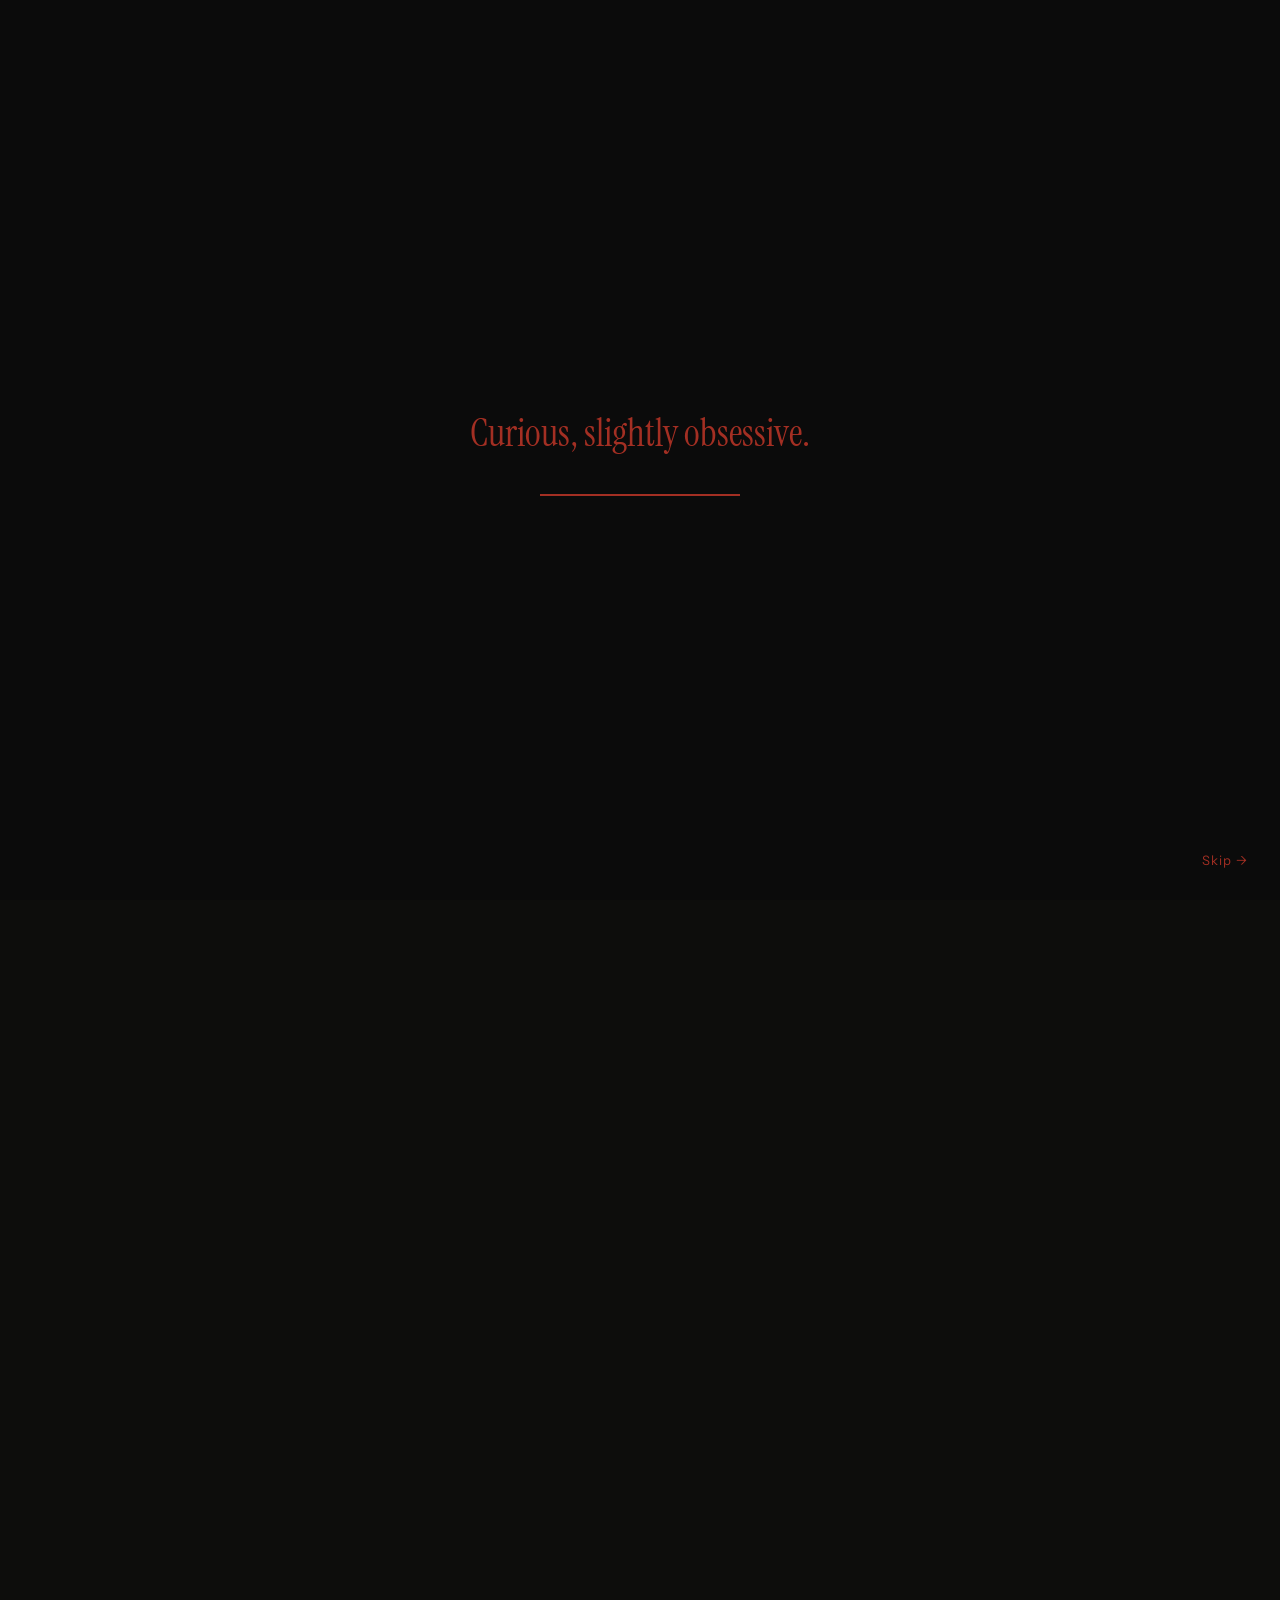
==== commit 07c91b89: "Replace Guess the Word thumbnail with a custom on-brand SVG graphic No image-generation API is avail" ====
--- a/index.html
+++ b/index.html
@@ -139,7 +139,7 @@
         </a>
         <a class="ai-card" href="https://game.muskan.design/" target="_blank" rel="noopener noreferrer">
           <div class="ai-card-media">
-            <img src="Images/ai-guess-the-word.jpg" alt="Guess the Word — a design-vocabulary word game" loading="lazy" />
+            <img src="Images/ai-guess-the-word.svg" alt="Guess the Word — a design-vocabulary word game" loading="lazy" />
           </div>
           <div class="ai-card-body">
             <h3 class="ai-card-title">Guess the Word</h3>
--- a/styles.css
+++ b/styles.css
@@ -753,7 +753,7 @@
 .ai-card-media {
   position: relative;
   width: 100%;
-  aspect-ratio: 3 / 4;
+  aspect-ratio: 3 / 2;
   background: var(--paper-dim);
   overflow: hidden;
 }
@@ -786,21 +786,23 @@
   color: var(--ink-soft);
 }
 .ai-card-cta {
-  display: inline-flex; align-items: center; justify-content: center;
-  gap: 0.5rem;
+  display: inline-flex; align-items: center;
+  align-self: flex-start;
   margin-top: 1.25rem;
-  padding: 0.95rem 1.5rem;
+  padding: 13px 23px;
   border-radius: 999px;
-  background: var(--ink);
-  color: var(--paper);
-  font-family: var(--font-label); font-size: 0.85rem; font-weight: 600;
-  text-transform: uppercase; letter-spacing: 0.04em;
-  transition: background 0.25s var(--ease);
-}
-.ai-card:hover .ai-card-cta { background: var(--accent); }
+  border: 1px solid var(--ink);
+  background: transparent;
+  color: var(--ink);
+  font-family: var(--font-label); font-size: 1rem; font-weight: 600;
+  letter-spacing: 0.02em;
+  transition: background 0.2s var(--ease), transform 0.2s var(--ease);
+}
+.ai-card:hover .ai-card-cta { background: rgba(23, 22, 19, 0.06); transform: translateY(-1px); }
 
 @media (max-width: 760px) {
   .ai-list { grid-template-columns: 1fr; }
+  .ai-card-cta { padding: 14px 22px; border-width: 1.5px; font-size: 13px; letter-spacing: 1px; }
 }
 
 /* ---------- Graphics Gallery: main frame + auto-advancing rail ----------
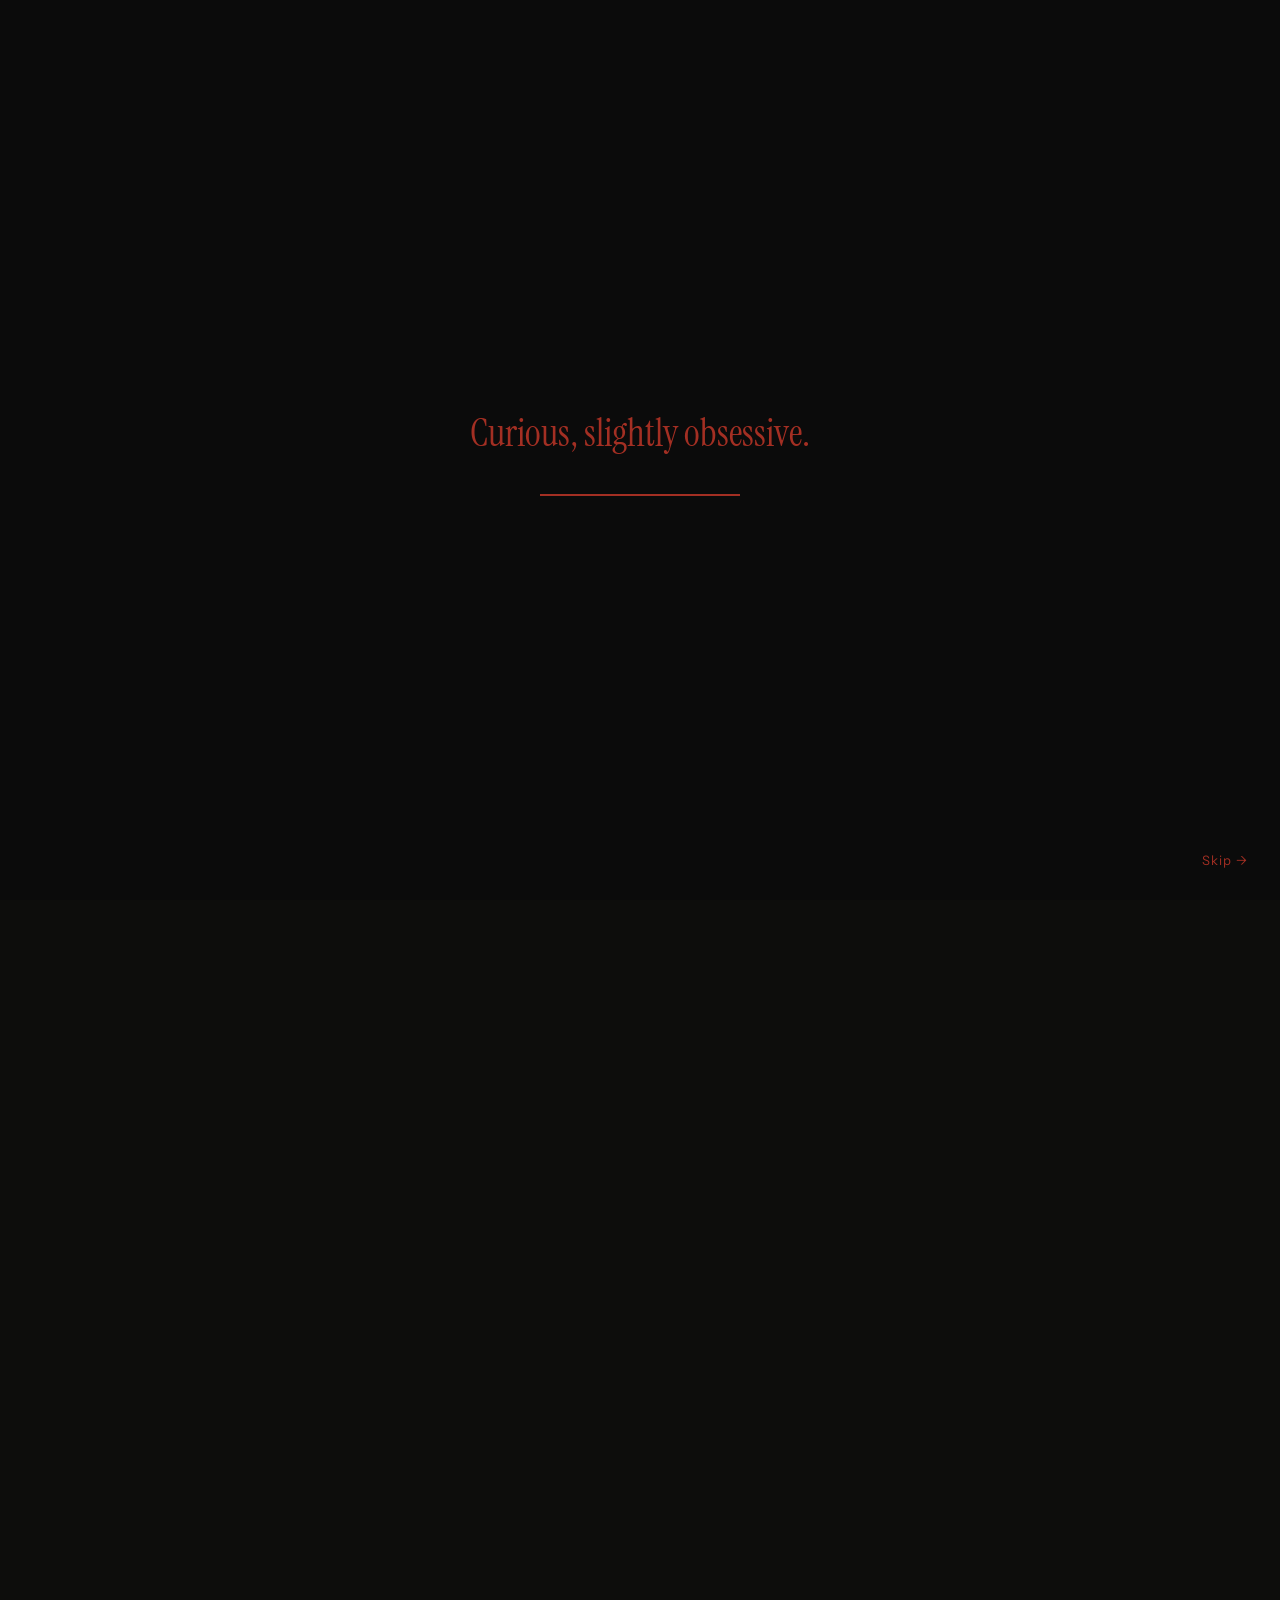
==== commit 56356f5b: "Apply low-risk fixes from the landing page critique Header: aligned to the content grid, added Work/" ====
--- a/index.html
+++ b/index.html
@@ -4,7 +4,7 @@
 <meta charset="UTF-8" />
 <meta name="viewport" content="width=device-width, initial-scale=1" />
 <title>Muskan Jain — Product Designer</title>
-<meta name="description" content="Independent design and development practice in Bengaluru — hand-coded marketing sites and product interfaces for small, focused teams." />
+<meta name="description" content="Muskan Jain, product designer in Bengaluru. Case studies in B2B SaaS, developer tooling and complex workflows. Open to full-time roles." />
 <link rel="preconnect" href="https://fonts.googleapis.com" />
 <link rel="preconnect" href="https://fonts.gstatic.com" crossorigin />
 <link href="https://fonts.googleapis.com/css2?family=Instrument+Sans:ital,wght@0,400;0,500;0,600;0,700;1,400&family=Instrument+Serif:ital@0;1&display=swap" rel="stylesheet" />
@@ -40,6 +40,8 @@
 <header class="site-header">
   <a class="mark" href="#top">Muskan Jain</a>
   <div class="header-right">
+    <a class="nav-link" href="#voice">Work</a>
+    <a class="nav-link" href="https://drive.google.com/file/d/1b-tqPKzSWMeB06n6GI_zYxItHj281vK_/view?usp=sharing" target="_blank" rel="noopener noreferrer">Resume</a>
     <a class="cta" href="#footer-contact">Contact</a>
   </div>
 </header>
@@ -66,6 +68,7 @@
       <div class="section-head reveal">
         <div>
           <p class="index">case studies</p>
+          <h2>Selected work</h2>
         </div>
       </div>
 
@@ -83,7 +86,7 @@
                 Made 100 services readable at a glance.
               </p>
             </div>
-            <span class="case-card-cta">Read case study ↗</span>
+            <span class="case-card-cta">Read case study →</span>
           </div>
           <div class="case-card-thumb">
             <img src="Images/work-service-dependency-graph.jpg" alt="Service Dependency Graph" loading="lazy" />
@@ -121,14 +124,14 @@
       <div class="section-head reveal">
         <div>
           <p class="index">AI experiments</p>
-          <h2>because good ideas need room to play</h2>
+          <h2>Because good ideas need room to play</h2>
         </div>
       </div>
 
       <div class="ai-list reveal">
         <a class="ai-card" href="https://www.youareinvited.app/demo" target="_blank" rel="noopener noreferrer">
           <div class="ai-card-media">
-            <img src="Images/ai-you-are-invited.jpg" alt="You Are Invited — a personalized wedding invitation" loading="lazy" />
+            <img src="Images/ai-you-are-invited.svg" alt="You Are Invited — a personalized wedding invitation" loading="lazy" />
           </div>
           <div class="ai-card-body">
             <h3 class="ai-card-title">You Are Invited</h3>
@@ -158,7 +161,7 @@
       <div class="section-head reveal">
         <div>
           <p class="index">visual</p>
-          <h2>work outside the web.</h2>
+          <h2>Work outside the web</h2>
         </div>
       </div>
 
@@ -198,7 +201,7 @@
       <div class="section-head reveal">
         <div>
           <p class="index">words</p>
-          <h2>from people i've worked with.</h2>
+          <h2>From people I’ve worked with</h2>
         </div>
       </div>
 
@@ -261,7 +264,7 @@
       <div class="section-head reveal">
         <div>
           <p class="index">process</p>
-          <h2>how a project runs.</h2>
+          <h2>How a project runs</h2>
         </div>
       </div>
 
@@ -326,7 +329,7 @@
         <!-- Top (widest) button bottom-aligns with the heading; the rest
              stack below it, widest-to-narrowest: LinkedIn, then Resume. -->
         <div class="footer-top-row">
-          <p class="footer-heading">let's work together</p>
+          <p class="footer-heading">Let’s work together</p>
           <a class="footer-pill footer-pill-email" href="mailto:uxdesigner.muskan@gmail.com">
             <span class="footer-pill-email-label">uxdesigner.muskan@gmail.com</span>
             <span class="footer-pill-arrow" aria-hidden="true">
@@ -361,7 +364,7 @@
       <span>© 2026 Muskan Jain</span>
       <nav class="footer-links" aria-label="Section quick links">
         <a href="#voice">Case Studies</a>
-        <a href="#work">AI Experiment</a>
+        <a href="#work">AI Experiments</a>
         <a href="#graphics">Visual Work</a>
         <a href="#testimonials">Testimonials</a>
       </nav>
@@ -519,8 +522,22 @@
         observer.unobserve(entry.target);
       }
     });
-  }, { threshold: 0.15 });
+  }, { threshold: 0.05, rootMargin: '0px 0px -10% 0px' });
   document.querySelectorAll('.reveal').forEach((el) => observer.observe(el));
+
+  // An anchor jump scrolls past whole sections at once — mark everything
+  // between here and the target as visible up front so none of it arrives
+  // as a blank screen.
+  document.querySelectorAll('a[href^="#"]').forEach((a) => {
+    a.addEventListener('click', () => {
+      const target = document.querySelector(a.getAttribute('href'));
+      if (!target) return;
+      const limit = target.getBoundingClientRect().top + window.scrollY + window.innerHeight;
+      document.querySelectorAll('.reveal').forEach((el) => {
+        if (el.getBoundingClientRect().top + window.scrollY < limit) el.classList.add('is-visible');
+      });
+    });
+  });
 
   // ---------- Header contrast over light sections ----------
   // The header has no background of its own, so its text needs to darken
--- a/styles.css
+++ b/styles.css
@@ -291,7 +291,7 @@
 .site-header {
   position: fixed; top: 0; left: 0; right: 0; z-index: 30;
   display: flex; align-items: center; justify-content: space-between;
-  padding: 1.1rem var(--gutter);
+  padding: 1.1rem max(var(--gutter), calc((100% - 1400px) / 2 + var(--gutter)));
   background: transparent;
   transition: background 0.3s var(--ease), backdrop-filter 0.3s var(--ease), border-color 0.3s var(--ease);
   border-bottom: 1px solid transparent;
@@ -325,9 +325,17 @@
   transform: none;
 }
 .header-right { display: flex; align-items: center; gap: 1.75rem; }
+.header-right .nav-link {
+  font-family: var(--font-label); font-size: 0.875rem; color: #EAE8E1;
+  display: inline-flex; align-items: center; min-height: 40px;
+  transition: color 0.25s var(--ease);
+}
+.header-right .nav-link:hover { color: var(--accent-soft); }
+.site-header.on-light .nav-link { color: #171613; }
+.site-header.on-light .nav-link:hover { color: var(--accent); }
 .site-header .cta {
   font-family: var(--font-label);
-  font-size: 0.78rem;
+  font-size: 0.875rem;
   text-transform: uppercase;
   letter-spacing: 0.08em;
   color: #EAE8E1;
@@ -536,10 +544,10 @@
 #top.hero .meta-row {
   display: block; /* overrides the base .hero .meta-row flex layout — a single line of text now, no items to lay out */
   font-family: var(--font-label);
-  font-size: 12px;
+  font-size: 13px;
   letter-spacing: 1.5px;
   text-transform: uppercase;
-  color: rgba(239, 233, 226, 0.75);
+  color: #EFE9E2;
   margin-bottom: 1rem; /* now sits above the h1, needs its own gap instead of relying on the cta-row's margin-top */
 }
 
@@ -568,6 +576,7 @@
 .section-head .index {
   font-family: var(--font-label); font-size: 0.78rem;
   color: var(--accent-soft); letter-spacing: 0.08em;
+  text-transform: uppercase;
 }
 .section-head h2 {
   font-family: var(--font-serif);
@@ -587,7 +596,7 @@
   .section-head h2 { white-space: normal; max-width: none; }
 }
 
-.reveal { opacity: 0; transform: translateY(20px); transition: opacity 0.7s var(--ease), transform 0.7s var(--ease); }
+.reveal { opacity: 0; transform: translateY(12px); transition: opacity 0.4s var(--ease), transform 0.4s var(--ease); }
 .reveal.is-visible { opacity: 1; transform: translateY(0); }
 
 /* ---------- Work (case studies) ----------
@@ -765,6 +774,7 @@
 }
 .ai-card:hover .ai-card-media img { transform: scale(1.03); }
 .ai-card-body {
+  flex: 1;
   display: flex; flex-direction: column;
   padding: clamp(1.5rem, 3vw, 2rem);
   gap: 0.5rem;
@@ -776,19 +786,19 @@
 }
 .ai-card-tags {
   margin: 0;
-  font-family: var(--font-label); font-size: 0.72rem;
+  font-family: var(--font-label); font-size: 12px;
   text-transform: uppercase; letter-spacing: 0.06em;
   color: var(--accent);
 }
 .ai-card-idea {
-  margin: 0; margin-top: 0.3rem;
+  margin: 0; margin-top: 0.3rem; margin-bottom: 1.25rem;
   font-size: 0.98rem; line-height: 1.55;
   color: var(--ink-soft);
 }
 .ai-card-cta {
   display: inline-flex; align-items: center;
   align-self: flex-start;
-  margin-top: 1.25rem;
+  margin-top: auto;
   padding: 13px 23px;
   border-radius: 999px;
   border: 1px solid var(--ink);
@@ -1067,9 +1077,9 @@
 }
 .testimonial-arrow {
   display: flex; align-items: center; justify-content: center;
-  width: 32px; height: 32px; flex: none;
-  border: 1px solid var(--line); border-radius: 50%;
-  background: none; color: var(--muted); cursor: pointer;
+  width: 44px; height: 44px; flex: none;
+  border: 1.5px solid var(--line); border-radius: 50%;
+  background: none; color: var(--ink); cursor: pointer;
   transition: border-color 0.25s var(--ease), color 0.25s var(--ease);
 }
 .testimonial-arrow:hover { border-color: var(--accent); color: var(--accent); }
@@ -1198,6 +1208,8 @@
   padding-top: 48px; /* was 64px, before that the shared clamp(2.5rem, 6vw, 4rem) */
   padding-bottom: 4rem; /* 64px, was the shared 2rem */
 }
+#footer-contact .footer-bottom { color: #5E5B53; }
+#footer-contact .footer-bottom a { color: #5E5B53; }
 #footer-contact .footer-bottom {
   position: static;
   width: 100%; /* .footer-main's align-items:flex-start otherwise shrinks this
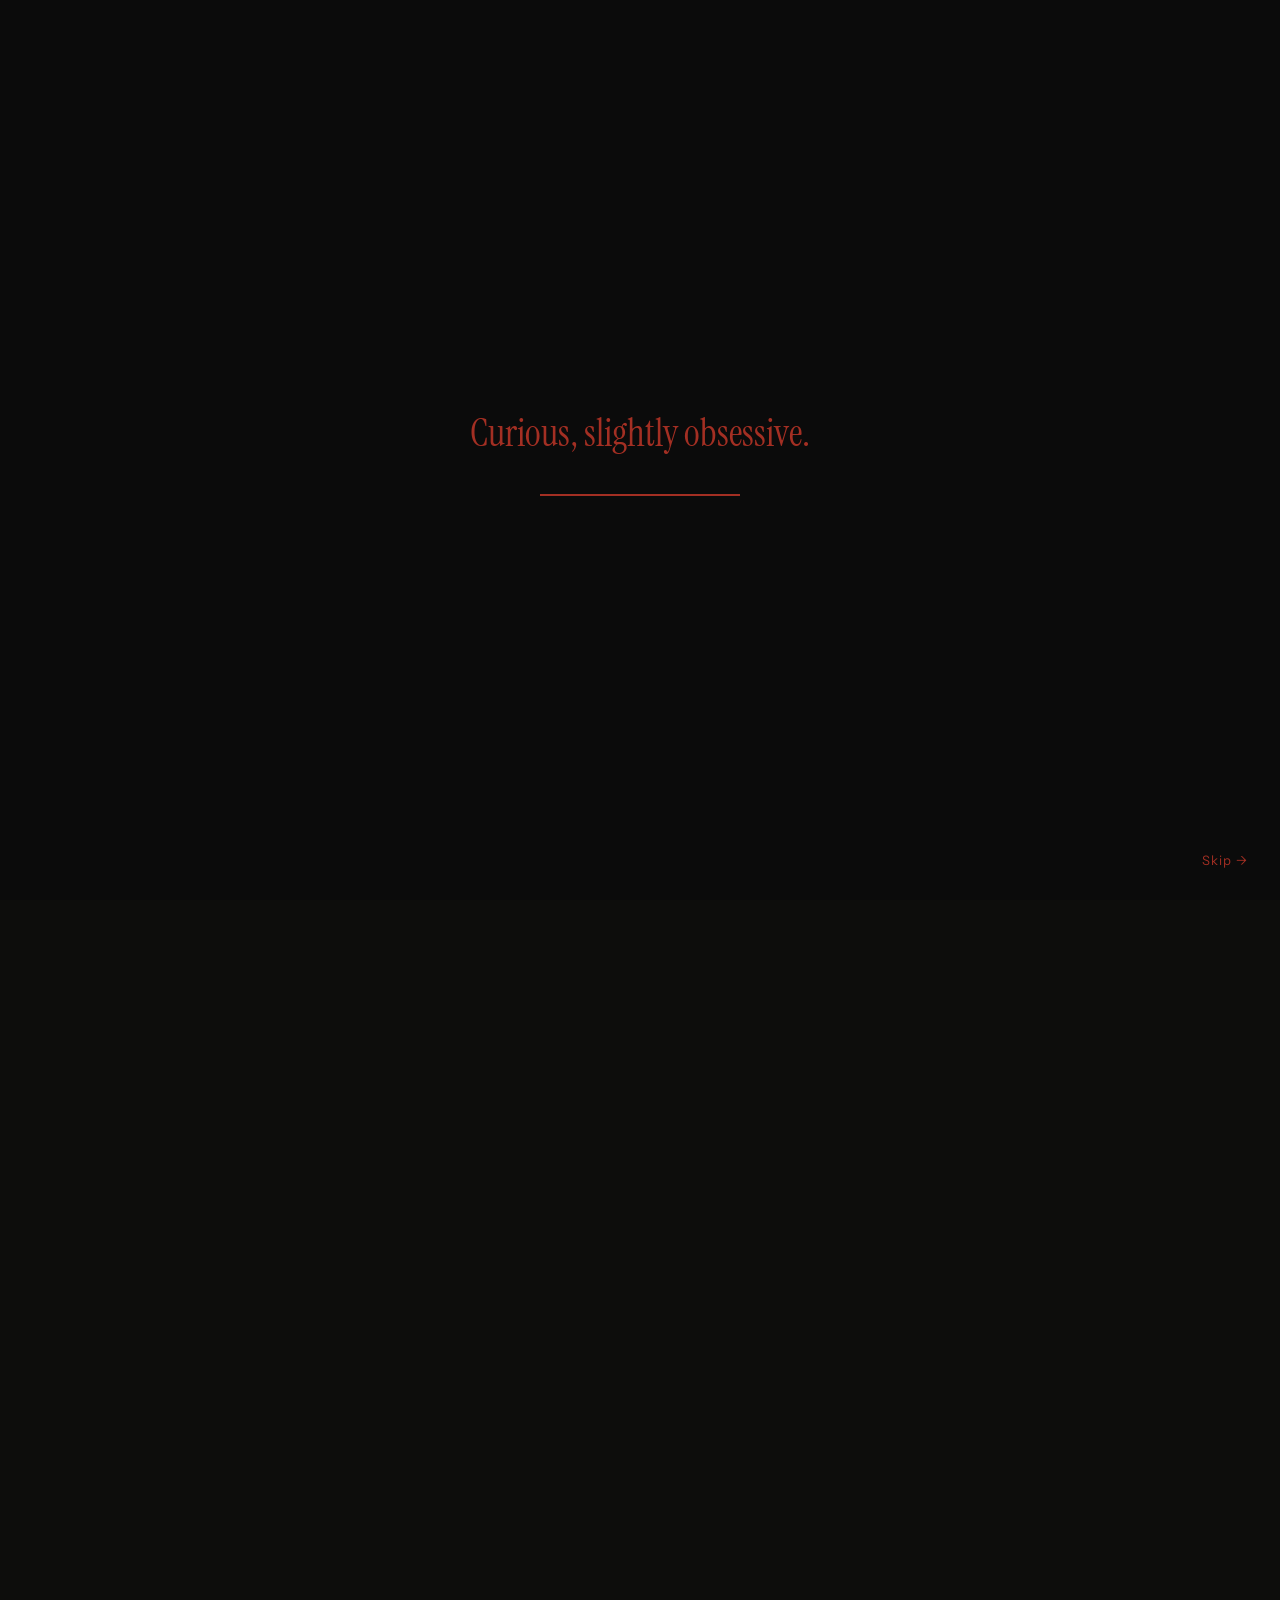
==== commit 62398760: "Testimonials: stack slides in one grid cell for a stable card height Slides now share grid-area 1/1," ====
--- a/index.html
+++ b/index.html
@@ -123,8 +123,8 @@
     <div class="wrap">
       <div class="section-head reveal">
         <div>
-          <p class="index">AI experiments</p>
-          <h2>Because good ideas need room to play</h2>
+          <p class="index">Playground</p>
+          <h2>Small experiments, built for fun</h2>
         </div>
       </div>
 
@@ -364,7 +364,7 @@
       <span>© 2026 Muskan Jain</span>
       <nav class="footer-links" aria-label="Section quick links">
         <a href="#voice">Case Studies</a>
-        <a href="#work">AI Experiments</a>
+        <a href="#work">Playground</a>
         <a href="#graphics">Visual Work</a>
         <a href="#testimonials">Testimonials</a>
       </nav>
@@ -584,31 +584,6 @@
     const slides = document.querySelectorAll('.testimonial-slide');
     if (!carousel || !slides.length) return;
 
-    // Slides are stacked with position:absolute so they can cross-fade, which
-    // means the container's height can't come from content directly — quotes
-    // vary a lot in length, so measure each slide's natural height and size
-    // the carousel to the tallest one instead of guessing a fixed value.
-    function sizeCarousel() {
-      let max = 0;
-      slides.forEach((s) => {
-        s.style.position = 'relative';
-        s.style.opacity = '0';
-        max = Math.max(max, s.scrollHeight);
-        s.style.position = '';
-        s.style.opacity = '';
-      });
-      carousel.style.minHeight = (max + 12) + 'px'; // small buffer for font-metric rounding across browsers
-    }
-    sizeCarousel();
-    window.addEventListener('resize', sizeCarousel);
-    // Re-measure once the Instrument Serif/Sans webfonts finish loading — if
-    // sizeCarousel() ran before they swapped in, it measured fallback-font
-    // metrics, and the real fonts can reflow the quote taller and overflow
-    // the box it already fixed a height on.
-    if (document.fonts && document.fonts.ready) {
-      document.fonts.ready.then(sizeCarousel);
-    }
-
     if (slides.length < 2) return;
 
     const arrows = document.querySelectorAll('.testimonial-arrow');
--- a/styles.css
+++ b/styles.css
@@ -997,8 +997,8 @@
    right. Slides are stacked and cross-fade on an interval (see script). */
 .testimonial-carousel {
   position: relative;
+  display: grid; /* every slide shares one cell, so the card is always as tall as the tallest quote */
   width: 100%;
-  min-height: 460px;
   border-radius: 24px;
   border: 1.5px solid var(--accent-soft); /* #C33F27 on black is only ~3.8:1 — use the lighter tone */
   background: var(--paper); /* black */
@@ -1006,7 +1006,7 @@
 }
 
 .testimonial-slide {
-  position: absolute; inset: 0;
+  grid-area: 1 / 1;
   display: grid;
   grid-template-columns: 1.15fr 1fr;
   pointer-events: none;
@@ -1063,7 +1063,6 @@
 .testimonial-slide:nth-child(2) .testimonial-photo { transform: scale(1.0625); }
 
 @media (max-width: 760px) {
-  .testimonial-carousel { min-height: 420px; }
   .testimonial-slide { grid-template-columns: 1fr; grid-template-rows: 1fr; }
   .testimonial-slide-text { padding-bottom: 1rem; }
   .testimonial-slide-media { display: none; }
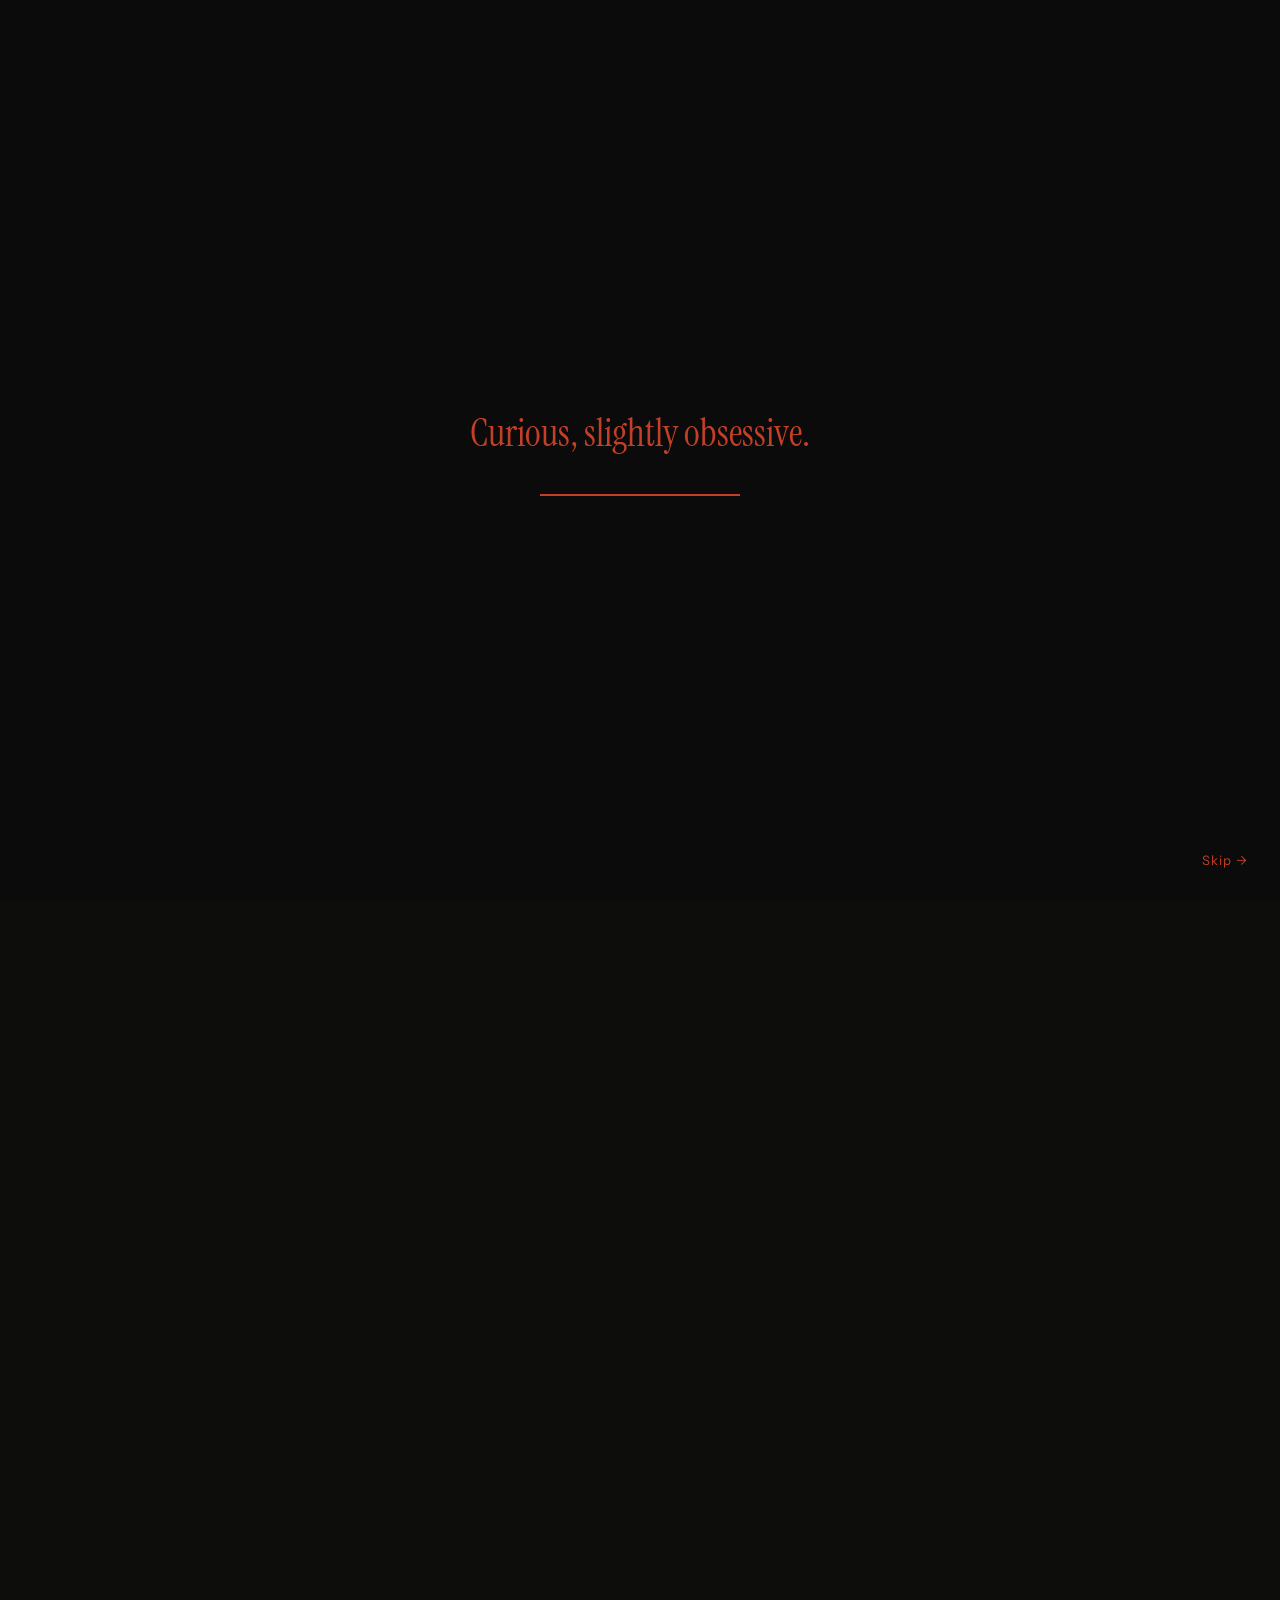
==== commit ee0e3d4e: "Remove hero Resume button, 4s loader, single accent colour - Hero: drop the Resume CTA and its now-d" ====
--- a/index.html
+++ b/index.html
@@ -57,7 +57,6 @@
       <p class="hero-fade">Product designer from Bengaluru. I untangle complex workflows and shape the details that make products feel right, from research and IA to polished UI.</p>
       <div class="cta-row hero-fade">
         <a class="hero-cta-primary" href="#voice">See case studies ↓</a>
-        <a class="hero-cta-secondary" href="https://drive.google.com/file/d/1b-tqPKzSWMeB06n6GI_zYxItHj281vK_/view?usp=sharing" target="_blank" rel="noopener noreferrer">Resume</a>
       </div>
     </div>
   </section>
@@ -423,12 +422,12 @@
     const SWAP_MS = 150, GAP_MS = 50; // must match --think-swap / --think-gap
     const states = reduce
       ? [
-          { text: 'Curious, slightly obsessive.', hold: 1750 },
-          { text: 'Overthinker', hold: 1750, aside: '(in a good way).', asideDelay: 300 }
+          { text: 'Curious, slightly obsessive.', hold: 2000 },
+          { text: 'Overthinker', hold: 2000, aside: '(in a good way).', asideDelay: 300 }
         ]
       : [
-          { text: 'Curious, slightly obsessive.', hold: 3500 },
-          { text: 'Overthinker', hold: 3500, aside: '(in a good way).', asideDelay: 500 }
+          { text: 'Curious, slightly obsessive.', hold: 2000 },
+          { text: 'Overthinker', hold: 2000, aside: '(in a good way).', asideDelay: 500 }
         ];
 
     function swapTo(state) {
@@ -1038,7 +1037,7 @@
           const influence = Math.max(0, 1 - dist / 220);
           const r = 1.2 + influence * 3.2 + Math.sin(t + x * 0.02 + y * 0.02) * 0.3;
           ctx.beginPath();
-          ctx.fillStyle = `rgba(217,86,60,${0.15 + influence * 0.5})`;
+          ctx.fillStyle = `rgba(195,63,39,${0.15 + influence * 0.5})`;
           ctx.arc(x, y, r, 0, Math.PI * 2);
           ctx.fill();
         }
--- a/styles.css
+++ b/styles.css
@@ -24,12 +24,11 @@
   --muted-on-sheet: #8A877E;
   --line-on-sheet: rgba(13, 13, 12, 0.14);
 
+  /* The one accent colour. --accent-soft/--accent-lighter are kept only as
+     aliases so existing rules keep working — they must not diverge. */
   --accent: #C33F27;
-  --accent-soft: #D9563C;
-  /* Lighter still — #C33F27 on #0D0D0C is only ~3.8:1, under the 4.5:1 text
-     minimum; used where accent sits directly on the black testimonial
-     cards as a thin border/line-art stroke and needs to read clearly. */
-  --accent-lighter: #E3806D;
+  --accent-soft: var(--accent);
+  --accent-lighter: var(--accent);
 
   --font-display: "Instrument Sans", "Helvetica Neue", Arial, sans-serif;
   --font-serif: "Instrument Serif", "Iowan Old Style", Georgia, serif;
@@ -138,7 +137,7 @@
   --think-distance: 8px;
   --think-blur: 2px;
   --think-shimmer: 2000ms;
-  --think-base: #A32F23;
+  --think-base: var(--accent);
   --think-highlight: var(--ink);
   --think-ease: ease-in-out;
 }
@@ -217,14 +216,14 @@
   opacity: 1;
   transition: opacity 0.3s ease;
   width: 200px; height: 2px;
-  background: rgba(163, 47, 35, 0.25);
+  background: rgba(195, 63, 39, 0.25);
   overflow: hidden;
 }
 .intro-progress.is-exit { opacity: 0; }
 .intro-progress-bar {
   width: 0%; height: 100%;
-  background: #A32F23;
-  animation: introProgressFill 7s linear forwards; /* must match the sum of the non-reduced states' hold times in index.html */
+  background: var(--accent);
+  animation: introProgressFill 4s linear forwards; /* must match the sum of the non-reduced states' hold times in index.html */
 }
 @keyframes introProgressFill {
   from { width: 0%; }
@@ -234,7 +233,7 @@
 .intro-skip {
   position: absolute; right: 24px; bottom: 24px; z-index: 2;
   background: none; border: none; cursor: pointer;
-  color: #A32F23;
+  color: var(--accent);
   font-family: var(--font-label); font-size: 13px; letter-spacing: 1px;
   padding: 0.5rem;
   transition: opacity 0.2s ease;
@@ -519,24 +518,7 @@
   transition: transform 0.2s var(--ease), background 0.2s var(--ease);
 }
 .hero-cta-primary:hover { background: #fff; transform: translateY(-1px); }
-.hero-cta-secondary {
-  display: inline-flex;
-  align-items: center;
-  background: transparent;
-  color: #EFE9E2;
-  font-family: var(--font-label);
-  font-size: 1rem;
-  font-weight: 600;
-  letter-spacing: 0.02em;
-  padding: 13px 23px; /* 1px less than the primary's 14px/24px to compensate for the added 1px border, so both pills read the same size */
-  border: 1px solid #EFE9E2;
-  border-radius: 999px;
-  text-decoration: none;
-  transition: background 0.2s var(--ease), transform 0.2s var(--ease);
-}
-.hero-cta-secondary:hover { background: rgba(239, 233, 226, 0.12); transform: translateY(-1px); }
-.hero-cta-primary:focus-visible,
-.hero-cta-secondary:focus-visible {
+.hero-cta-primary:focus-visible {
   outline: 2px solid #EFE9E2;
   outline-offset: 3px;
 }
@@ -562,7 +544,7 @@
 @media (max-width: 640px) {
   #top.hero h1 { font-size: 44px; }
   #top .cta-row { flex-direction: column; align-items: stretch; }
-  .hero-cta-primary, .hero-cta-secondary { width: 100%; justify-content: center; text-align: center; }
+  .hero-cta-primary { width: 100%; justify-content: center; text-align: center; }
 }
 
 /* ---------- Section shell ---------- */
@@ -631,7 +613,7 @@
   margin: 0;
   font-family: var(--font-label); font-size: 11px;
   text-transform: uppercase; letter-spacing: 2px;
-  color: #a32f23;
+  color: var(--accent);
 }
 .case-card-body {
   margin-top: 36px;
